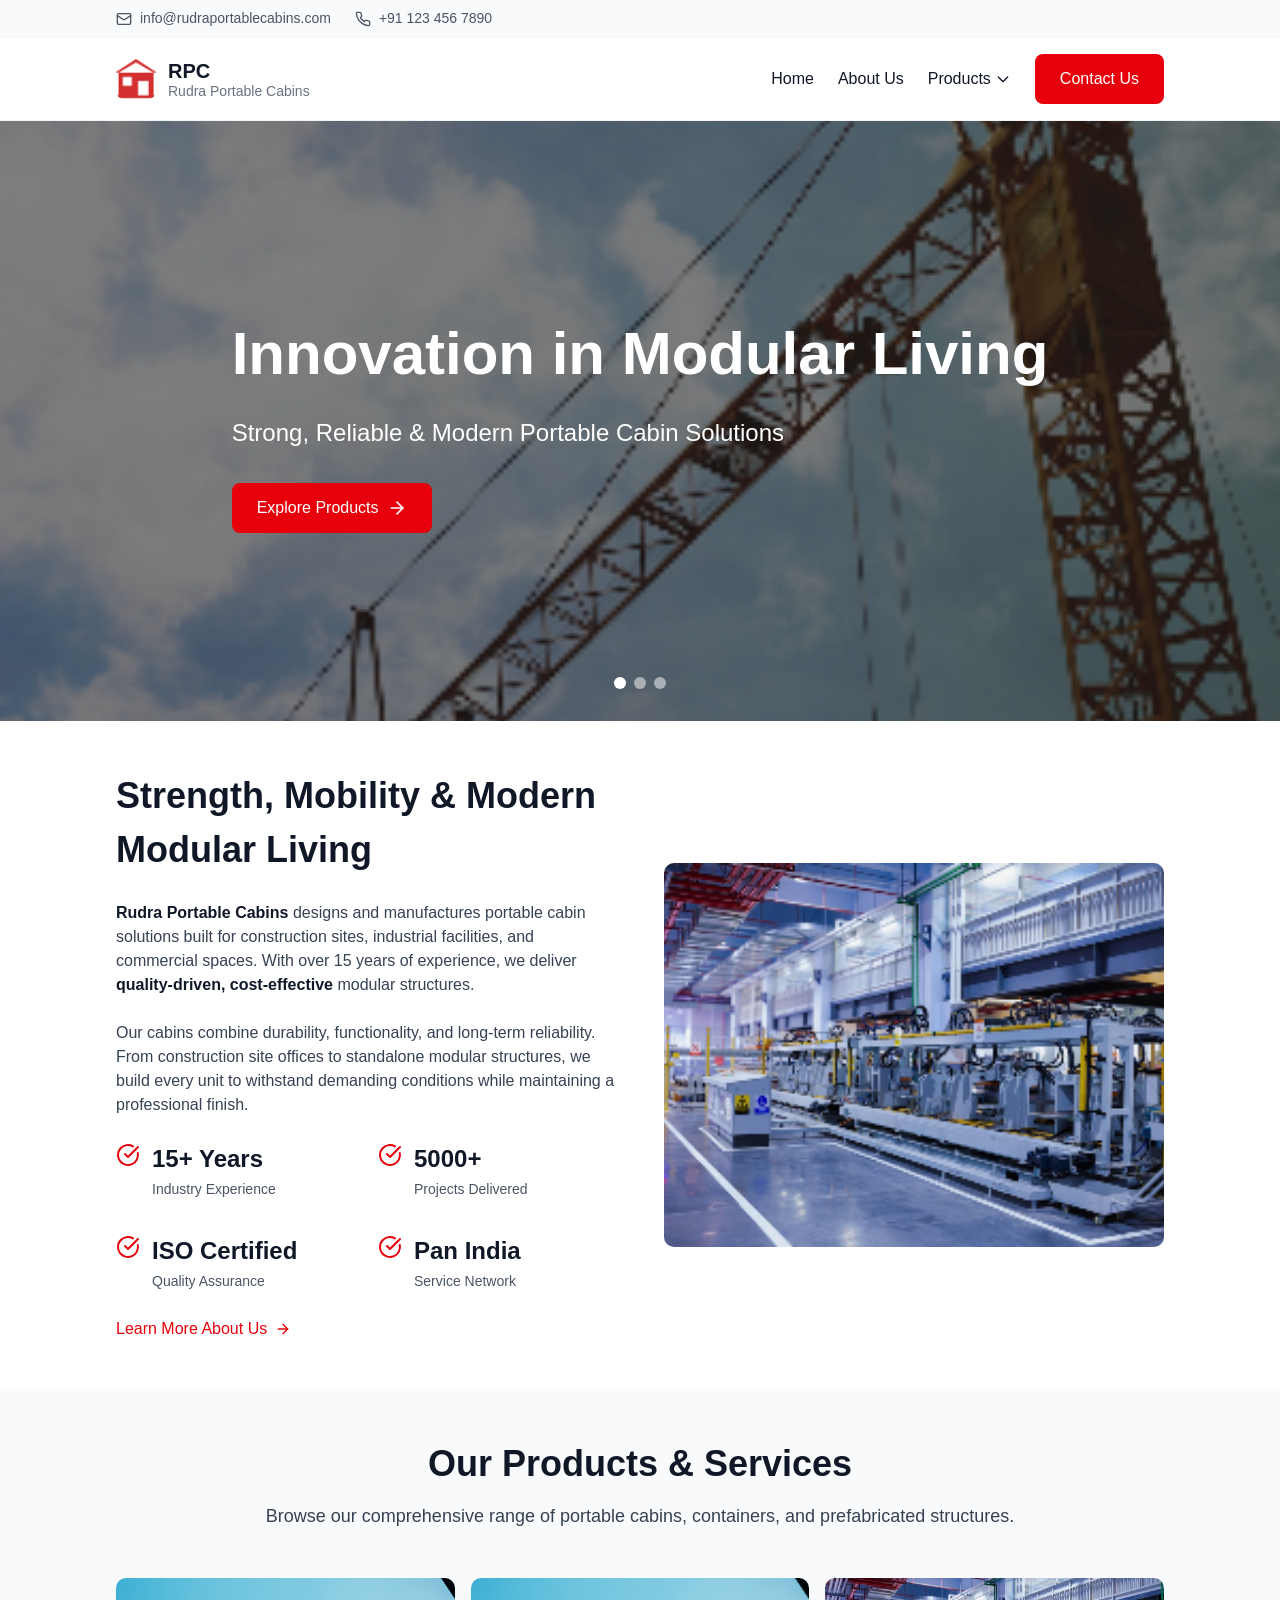
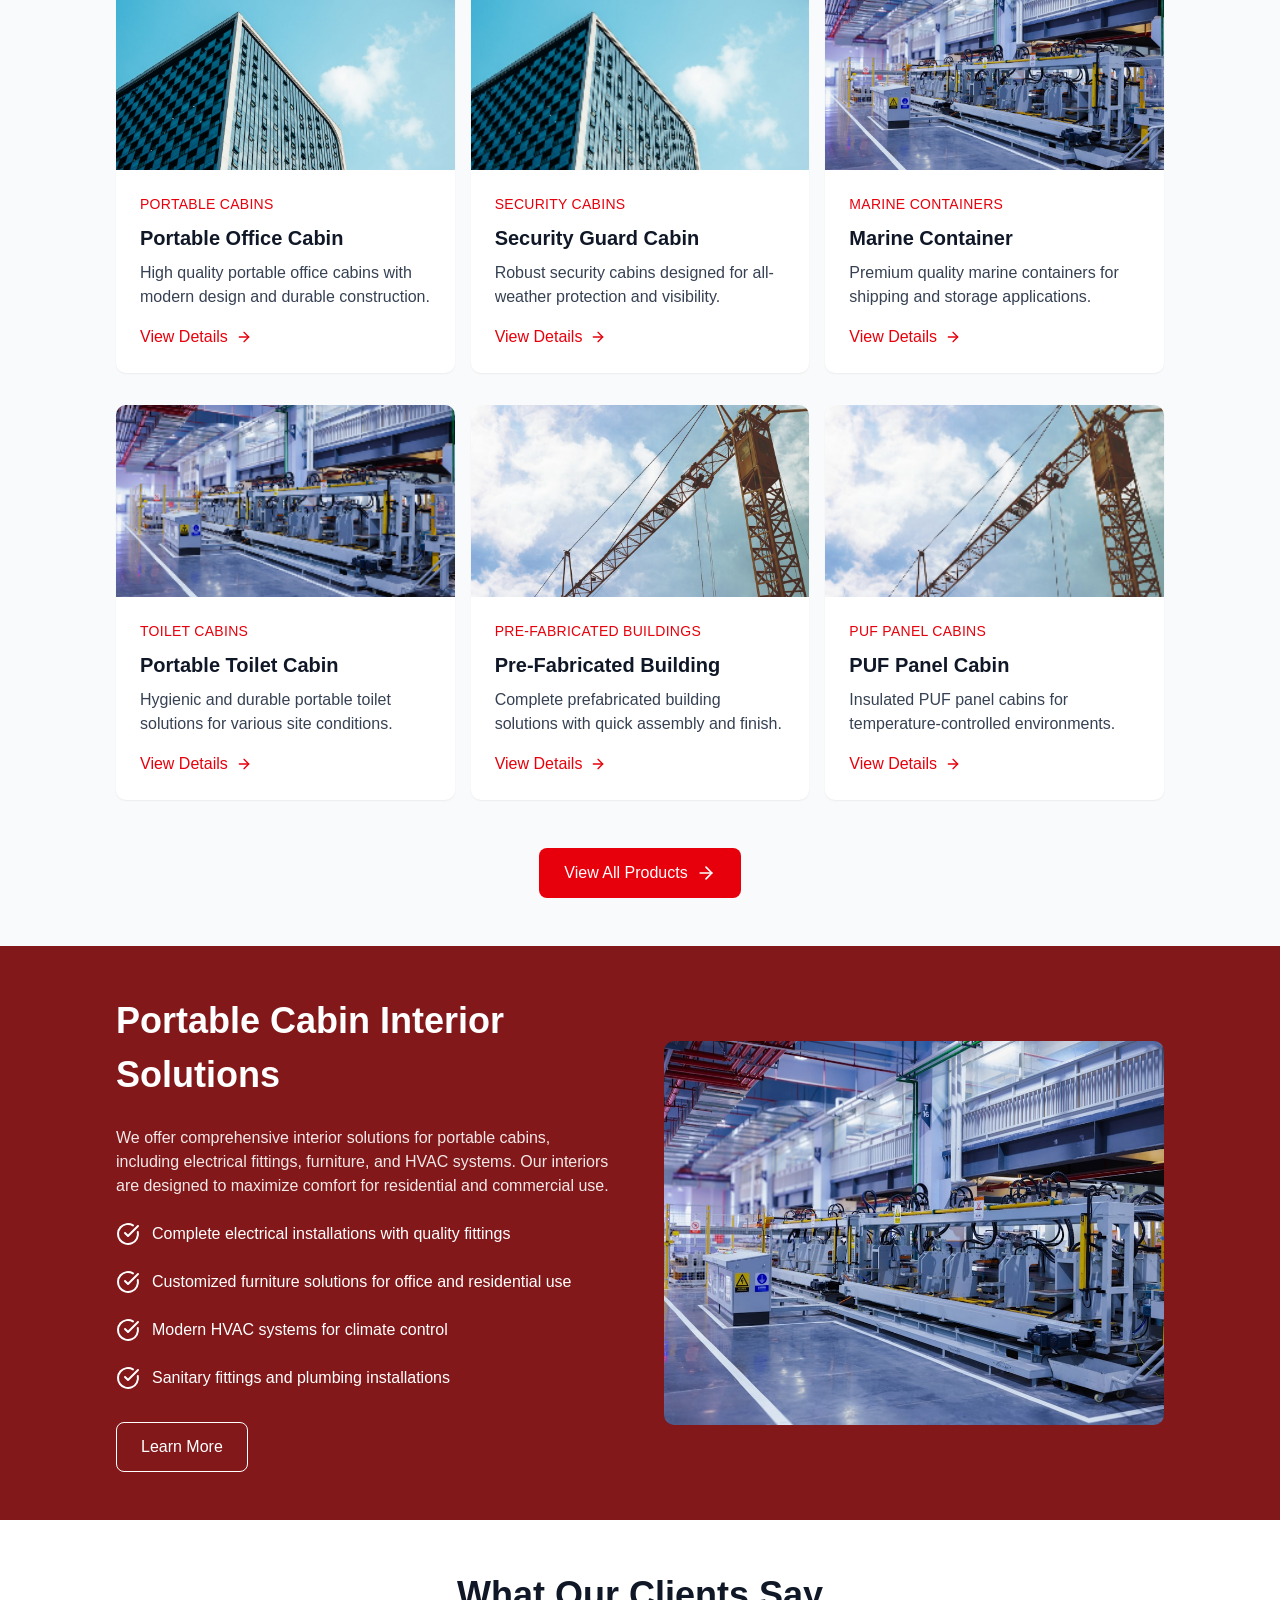
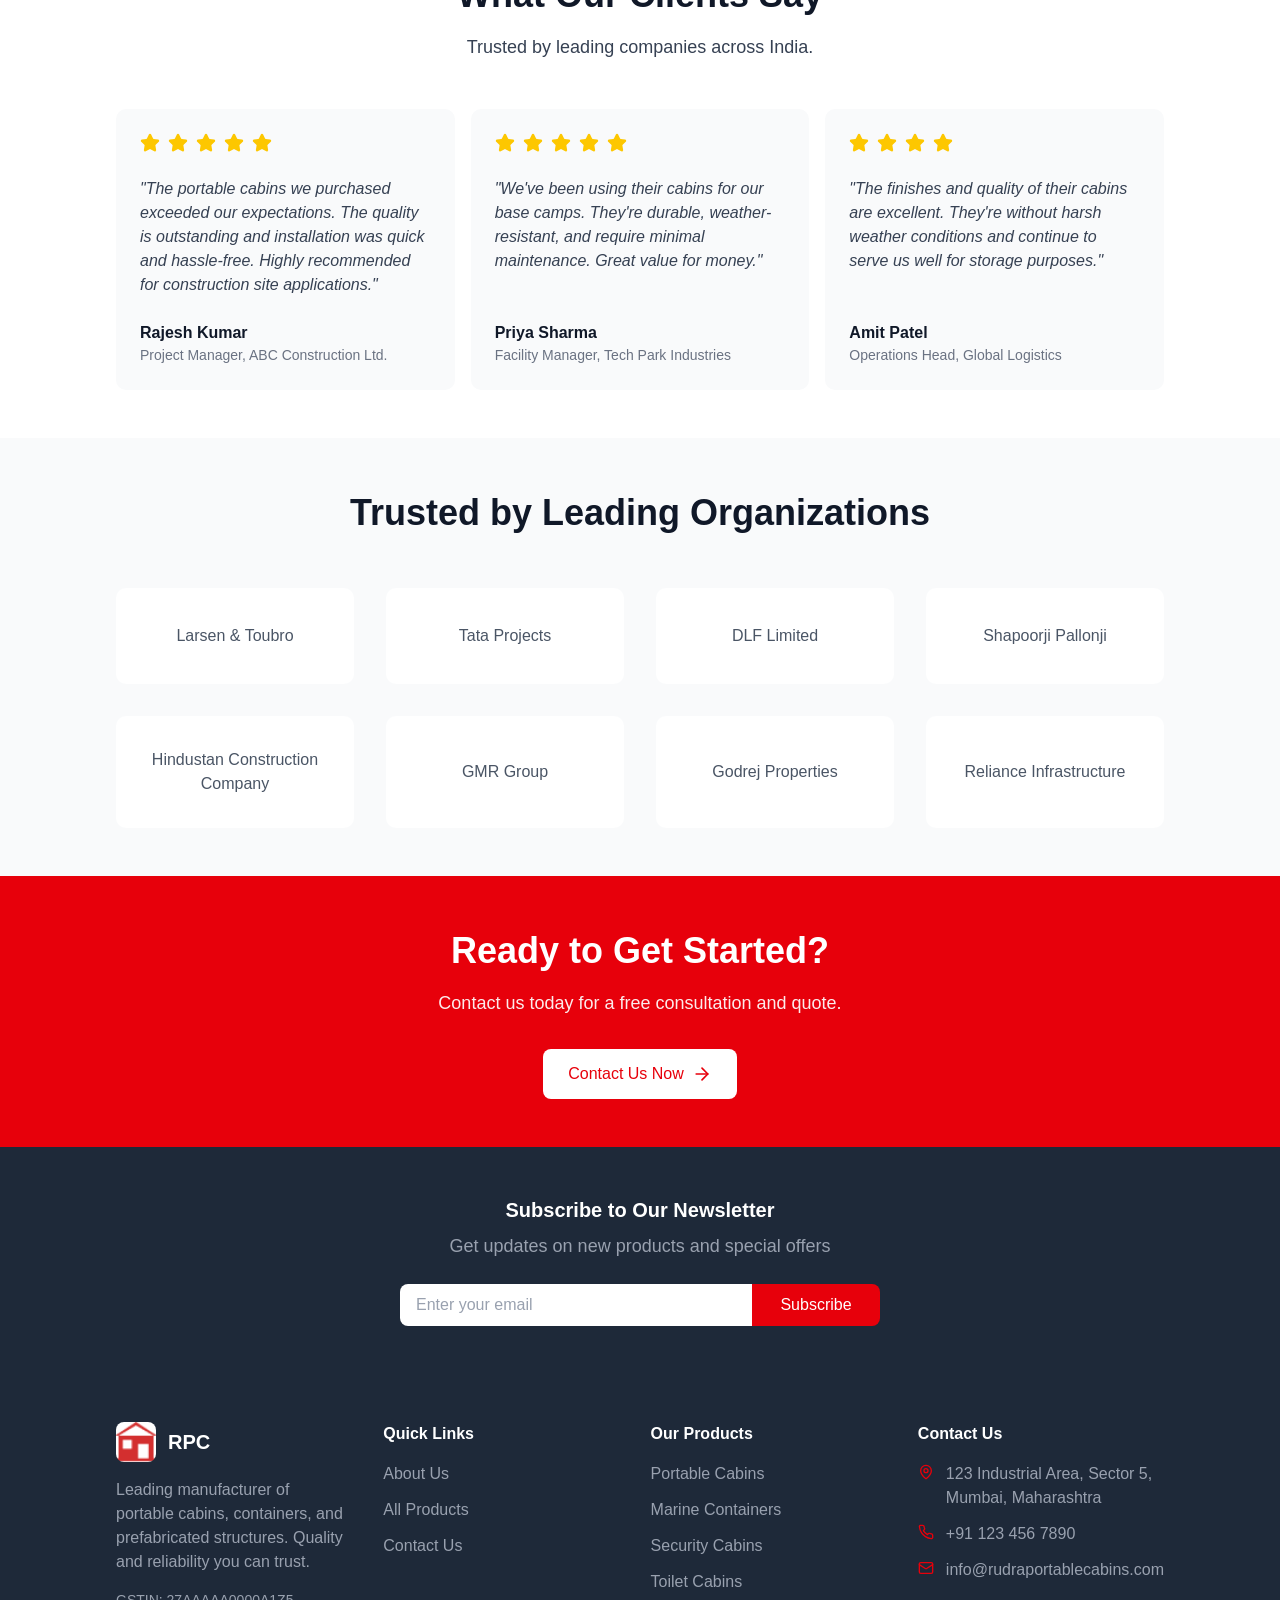
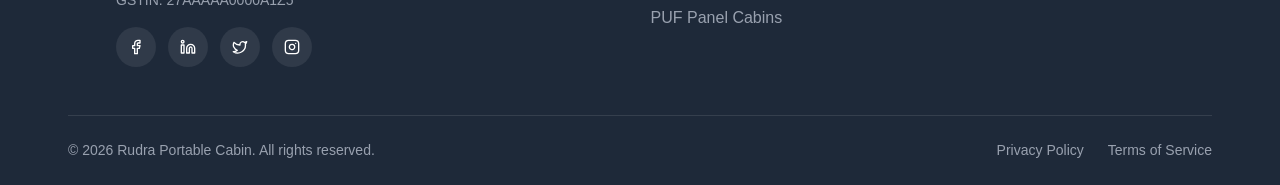
==== src/index.html @ fd95ebee "Add hero carousel and newsletter functionality with styles - Implemented an accessible hero carousel" ====
<!DOCTYPE html>
<html lang="en">
<head>
<meta charset="UTF-8" />
<meta name="viewport" content="width=device-width, initial-scale=1.0" />
<title>Rudra Portable Cabins | Strong, Reliable &amp; Modern Portable Cabin Solutions</title>
<link rel="stylesheet" href="style.css" />
</head>
<body>

<!-- Top utility bar -->
<div class="topbar">
  <div class="topbar__inner">
    <a class="topbar__item" href="mailto:info@rudraportablecabins.com">
      <svg class="icon" width="16" height="16" viewBox="0 0 20 20" fill="none" xmlns="http://www.w3.org/2000/svg" aria-hidden="true">
        <path d="M16.6667 3.33333H3.33333C2.41286 3.33333 1.66667 4.07953 1.66667 5V15C1.66667 15.9205 2.41286 16.6667 3.33333 16.6667H16.6667C17.5871 16.6667 18.3333 15.9205 18.3333 15V5C18.3333 4.07953 17.5871 3.33333 16.6667 3.33333Z" stroke="currentColor" stroke-width="1.66667" stroke-linecap="round" stroke-linejoin="round"/>
        <path d="M18.3333 5.83333L10.8583 10.5833C10.6011 10.7445 10.3036 10.83 10 10.83C9.6964 10.83 9.39894 10.7445 9.14167 10.5833L1.66667 5.83333" stroke="currentColor" stroke-width="1.66667" stroke-linecap="round" stroke-linejoin="round"/>
      </svg>
      info@rudraportablecabins.com
    </a>
    <a class="topbar__item" href="tel:+911234567890">
      <svg class="icon" width="16" height="16" viewBox="0 0 16 16" fill="none" xmlns="http://www.w3.org/2000/svg" aria-hidden="true">
        <path d="M14.6667 11.28V13.28C14.6674 13.4657 14.6294 13.6494 14.555 13.8196C14.4806 13.9897 14.3715 14.1424 14.2347 14.2679C14.0979 14.3934 13.9364 14.489 13.7605 14.5485C13.5846 14.608 13.3982 14.63 13.2133 14.6133C11.1619 14.3904 9.19133 13.6894 7.46 12.5667C5.84921 11.5431 4.48355 10.1774 3.46 8.56667C2.33331 6.82747 1.63216 4.84733 1.41333 2.78667C1.39667 2.60231 1.41858 2.41651 1.47766 2.24108C1.53675 2.06566 1.63171 1.90446 1.75651 1.76775C1.8813 1.63104 2.0332 1.52181 2.20252 1.44701C2.37185 1.37222 2.55489 1.33351 2.74 1.33333H4.74C5.06353 1.33015 5.37719 1.44472 5.6225 1.65569C5.86782 1.86666 6.02805 2.15963 6.07333 2.48C6.15774 3.12004 6.3143 3.74848 6.54 4.35333C6.62969 4.59195 6.6491 4.85128 6.59593 5.10059C6.54276 5.3499 6.41924 5.57874 6.24 5.76L5.39333 6.60667C6.34237 8.2757 7.7243 9.65763 9.39333 10.6067L10.24 9.76C10.4213 9.58076 10.6501 9.45723 10.8994 9.40406C11.1487 9.35089 11.408 9.3703 11.6467 9.46C12.2515 9.6857 12.88 9.84225 13.52 9.92667C13.8438 9.97235 14.1396 10.1355 14.351 10.385C14.5624 10.6345 14.6748 10.9531 14.6667 11.28Z" stroke="currentColor" stroke-width="1.33333" stroke-linecap="round" stroke-linejoin="round"/>
      </svg>
      +91 123 456 7890
    </a>
  </div>
</div>

<!-- Main header / navigation -->
<header class="site-header">
  <div class="site-header__inner">
    <a class="logo" href="index.html">
      <img class="logo__mark" src="assets/logo.png" alt="Rudra Portable Cabins logo" />
      <span class="logo__text">
        <span class="logo__name">RPC</span>
        <span class="logo__tagline">Rudra Portable Cabins</span>
      </span>
    </a>
    <nav class="main-nav" aria-label="Primary">
      <a class="main-nav__link" href="index.html">Home</a>
      <a class="main-nav__link" href="#about">About Us</a>
      <a class="main-nav__link main-nav__link--dropdown" href="#products">
        Products
        <svg class="icon" width="16" height="16" viewBox="0 0 16 16" fill="none" xmlns="http://www.w3.org/2000/svg" aria-hidden="true">
          <path d="M12.6667 6L8 10.6667L3.33333 6" stroke="currentColor" stroke-width="1.33333" stroke-linecap="round" stroke-linejoin="round"/>
        </svg>
      </a>
      <a class="btn btn--primary" href="#contact">Contact Us</a>
    </nav>
  </div>
</header>

<main>

  <!-- Hero carousel -->
  <section class="hero" aria-roledescription="carousel" aria-label="Featured highlights">
    <div class="hero__slide is-active" style="background-image: url('assets/photo-1.jpeg');">
      <div class="container hero__content">
        <h1 class="hero__title">Innovation in Modular Living</h1>
        <p class="hero__subtitle">Strong, Reliable &amp; Modern Portable Cabin Solutions</p>
        <a class="btn btn--primary" href="#products">
          Explore Products
          <svg class="icon" width="20" height="20" viewBox="0 0 20 20" fill="none" xmlns="http://www.w3.org/2000/svg" aria-hidden="true">
            <path d="M4.16667 10H15.8333" stroke="currentColor" stroke-width="1.66667" stroke-linecap="round" stroke-linejoin="round"/>
            <path d="M10 4.16667L15.8333 10L10 15.8333" stroke="currentColor" stroke-width="1.66667" stroke-linecap="round" stroke-linejoin="round"/>
          </svg>
        </a>
      </div>
    </div>
    <div class="hero__slide" style="background-image: url('assets/photo-3.jpeg');">
      <div class="container hero__content">
        <h1 class="hero__title">Engineering Precision</h1>
        <p class="hero__subtitle">Built for Efficiency, Comfort &amp; Scalability</p>
        <a class="btn btn--primary" href="#about">
          Learn More
          <svg class="icon" width="20" height="20" viewBox="0 0 20 20" fill="none" xmlns="http://www.w3.org/2000/svg" aria-hidden="true">
            <path d="M4.16667 10H15.8333" stroke="currentColor" stroke-width="1.66667" stroke-linecap="round" stroke-linejoin="round"/>
            <path d="M10 4.16667L15.8333 10L10 15.8333" stroke="currentColor" stroke-width="1.66667" stroke-linecap="round" stroke-linejoin="round"/>
          </svg>
        </a>
      </div>
    </div>
    <div class="hero__slide" style="background-image: url('assets/photo-4.jpeg');">
      <div class="container hero__content">
        <h1 class="hero__title">Trusted Manufacturing Excellence</h1>
        <p class="hero__subtitle">15+ Years Delivering Modular Construction Solutions</p>
        <a class="btn btn--primary" href="#">
          View Our Work
          <svg class="icon" width="20" height="20" viewBox="0 0 20 20" fill="none" xmlns="http://www.w3.org/2000/svg" aria-hidden="true">
            <path d="M4.16667 10H15.8333" stroke="currentColor" stroke-width="1.66667" stroke-linecap="round" stroke-linejoin="round"/>
            <path d="M10 4.16667L15.8333 10L10 15.8333" stroke="currentColor" stroke-width="1.66667" stroke-linecap="round" stroke-linejoin="round"/>
          </svg>
        </a>
      </div>
    </div>
    <div class="hero__dots">
      <button class="hero__dot is-active" type="button" aria-label="Go to slide 1" data-slide-index="0"></button>
      <button class="hero__dot" type="button" aria-label="Go to slide 2" data-slide-index="1"></button>
      <button class="hero__dot" type="button" aria-label="Go to slide 3" data-slide-index="2"></button>
    </div>
  </section>

  <!-- Intro section -->
  <section class="intro" id="about">
    <div class="container intro__grid">
      <div class="intro__copy">
        <h2 class="intro__heading">Strength, Mobility &amp; Modern Modular Living</h2>
        <p class="intro__paragraph"><strong>Rudra Portable Cabins</strong> designs and manufactures portable cabin solutions built for construction sites, industrial facilities, and commercial spaces. With over 15 years of experience, we deliver <strong>quality-driven, cost-effective</strong> modular structures.</p>
        <p class="intro__paragraph">Our cabins combine durability, functionality, and long-term reliability. From construction site offices to standalone modular structures, we build every unit to withstand demanding conditions while maintaining a professional finish.</p>
        <div class="stat-grid">
          <div class="stat">
            <svg class="icon" width="24" height="24" viewBox="0 0 24 24" fill="none" xmlns="http://www.w3.org/2000/svg" aria-hidden="true">
              <path d="M21.801 10C22.2577 12.2413 21.9322 14.5714 20.8789 16.6018C19.8255 18.6322 18.1079 20.2401 16.0125 21.1573C13.9171 22.0746 11.5706 22.2458 9.3643 21.6424C7.15797 21.039 5.22519 19.6974 3.88828 17.8414C2.55136 15.9854 1.89112 13.7272 2.01766 11.4434C2.14421 9.15953 3.04988 6.98809 4.58365 5.29117C6.11742 3.59425 8.18658 2.47443 10.4461 2.11845C12.7056 1.76248 15.0188 2.19186 17 3.335" stroke="currentColor" stroke-width="2" stroke-linecap="round" stroke-linejoin="round"/>
              <path d="M9 11L12 14L22 4" stroke="currentColor" stroke-width="2" stroke-linecap="round" stroke-linejoin="round"/>
            </svg>
            <span>
              <span class="stat__number">15+ Years</span>
              <span class="stat__label">Industry Experience</span>
            </span>
          </div>
          <div class="stat">
            <svg class="icon" width="24" height="24" viewBox="0 0 24 24" fill="none" xmlns="http://www.w3.org/2000/svg" aria-hidden="true">
              <path d="M21.801 10C22.2577 12.2413 21.9322 14.5714 20.8789 16.6018C19.8255 18.6322 18.1079 20.2401 16.0125 21.1573C13.9171 22.0746 11.5706 22.2458 9.3643 21.6424C7.15797 21.039 5.22519 19.6974 3.88828 17.8414C2.55136 15.9854 1.89112 13.7272 2.01766 11.4434C2.14421 9.15953 3.04988 6.98809 4.58365 5.29117C6.11742 3.59425 8.18658 2.47443 10.4461 2.11845C12.7056 1.76248 15.0188 2.19186 17 3.335" stroke="currentColor" stroke-width="2" stroke-linecap="round" stroke-linejoin="round"/>
              <path d="M9 11L12 14L22 4" stroke="currentColor" stroke-width="2" stroke-linecap="round" stroke-linejoin="round"/>
            </svg>
            <span>
              <span class="stat__number">5000+</span>
              <span class="stat__label">Projects Delivered</span>
            </span>
          </div>
          <div class="stat">
            <svg class="icon" width="24" height="24" viewBox="0 0 24 24" fill="none" xmlns="http://www.w3.org/2000/svg" aria-hidden="true">
              <path d="M21.801 10C22.2577 12.2413 21.9322 14.5714 20.8789 16.6018C19.8255 18.6322 18.1079 20.2401 16.0125 21.1573C13.9171 22.0746 11.5706 22.2458 9.3643 21.6424C7.15797 21.039 5.22519 19.6974 3.88828 17.8414C2.55136 15.9854 1.89112 13.7272 2.01766 11.4434C2.14421 9.15953 3.04988 6.98809 4.58365 5.29117C6.11742 3.59425 8.18658 2.47443 10.4461 2.11845C12.7056 1.76248 15.0188 2.19186 17 3.335" stroke="currentColor" stroke-width="2" stroke-linecap="round" stroke-linejoin="round"/>
              <path d="M9 11L12 14L22 4" stroke="currentColor" stroke-width="2" stroke-linecap="round" stroke-linejoin="round"/>
            </svg>
            <span>
              <span class="stat__number">ISO Certified</span>
              <span class="stat__label">Quality Assurance</span>
            </span>
          </div>
          <div class="stat">
            <svg class="icon" width="24" height="24" viewBox="0 0 24 24" fill="none" xmlns="http://www.w3.org/2000/svg" aria-hidden="true">
              <path d="M21.801 10C22.2577 12.2413 21.9322 14.5714 20.8789 16.6018C19.8255 18.6322 18.1079 20.2401 16.0125 21.1573C13.9171 22.0746 11.5706 22.2458 9.3643 21.6424C7.15797 21.039 5.22519 19.6974 3.88828 17.8414C2.55136 15.9854 1.89112 13.7272 2.01766 11.4434C2.14421 9.15953 3.04988 6.98809 4.58365 5.29117C6.11742 3.59425 8.18658 2.47443 10.4461 2.11845C12.7056 1.76248 15.0188 2.19186 17 3.335" stroke="currentColor" stroke-width="2" stroke-linecap="round" stroke-linejoin="round"/>
              <path d="M9 11L12 14L22 4" stroke="currentColor" stroke-width="2" stroke-linecap="round" stroke-linejoin="round"/>
            </svg>
            <span>
              <span class="stat__number">Pan India</span>
              <span class="stat__label">Service Network</span>
            </span>
          </div>
        </div>
        <a class="link-arrow" href="#about">
          Learn More About Us
          <svg class="icon" width="16" height="16" viewBox="0 0 20 20" fill="none" xmlns="http://www.w3.org/2000/svg" aria-hidden="true">
            <path d="M4.16667 10H15.8333" stroke="currentColor" stroke-width="1.66667" stroke-linecap="round" stroke-linejoin="round"/>
            <path d="M10 4.16667L15.8333 10L10 15.8333" stroke="currentColor" stroke-width="1.66667" stroke-linecap="round" stroke-linejoin="round"/>
          </svg>
        </a>
      </div>
      <div class="intro__media">
        <img class="intro__image" src="assets/photo-2.jpeg" alt="Modular cabin production line inside our manufacturing facility" />
      </div>
    </div>
  </section>

  <!-- Products & Services grid -->
  <section class="products" id="products">
    <div class="container">
      <div class="section-heading">
        <h2 class="section-heading__title">Our Products &amp; Services</h2>
        <p class="section-heading__subtitle">Browse our comprehensive range of portable cabins, containers, and prefabricated structures.</p>
      </div>
      <div class="product-grid">

        <article class="product-card">
          <img class="product-card__image" src="assets/photo-4.jpeg" alt="Portable office cabin exterior" />
          <div class="product-card__body">
            <span class="product-card__eyebrow">Portable Cabins</span>
            <h3 class="product-card__title">Portable Office Cabin</h3>
            <p class="product-card__description">High quality portable office cabins with modern design and durable construction.</p>
            <a class="link-arrow product-card__link" href="#">
              View Details
              <svg class="icon" width="16" height="16" viewBox="0 0 20 20" fill="none" xmlns="http://www.w3.org/2000/svg" aria-hidden="true">
                <path d="M4.16667 10H15.8333" stroke="currentColor" stroke-width="1.66667" stroke-linecap="round" stroke-linejoin="round"/>
                <path d="M10 4.16667L15.8333 10L10 15.8333" stroke="currentColor" stroke-width="1.66667" stroke-linecap="round" stroke-linejoin="round"/>
              </svg>
            </a>
          </div>
        </article>

        <article class="product-card">
          <img class="product-card__image" src="assets/photo-6.jpeg" alt="Security guard cabin unit" />
          <div class="product-card__body">
            <span class="product-card__eyebrow">Security Cabins</span>
            <h3 class="product-card__title">Security Guard Cabin</h3>
            <p class="product-card__description">Robust security cabins designed for all-weather protection and visibility.</p>
            <a class="link-arrow product-card__link" href="#">
              View Details
              <svg class="icon" width="16" height="16" viewBox="0 0 20 20" fill="none" xmlns="http://www.w3.org/2000/svg" aria-hidden="true">
                <path d="M4.16667 10H15.8333" stroke="currentColor" stroke-width="1.66667" stroke-linecap="round" stroke-linejoin="round"/>
                <path d="M10 4.16667L15.8333 10L10 15.8333" stroke="currentColor" stroke-width="1.66667" stroke-linecap="round" stroke-linejoin="round"/>
              </svg>
            </a>
          </div>
        </article>

        <article class="product-card">
          <img class="product-card__image" src="assets/photo-3.jpeg" alt="Marine shipping container unit" />
          <div class="product-card__body">
            <span class="product-card__eyebrow">Marine Containers</span>
            <h3 class="product-card__title">Marine Container</h3>
            <p class="product-card__description">Premium quality marine containers for shipping and storage applications.</p>
            <a class="link-arrow product-card__link" href="#">
              View Details
              <svg class="icon" width="16" height="16" viewBox="0 0 20 20" fill="none" xmlns="http://www.w3.org/2000/svg" aria-hidden="true">
                <path d="M4.16667 10H15.8333" stroke="currentColor" stroke-width="1.66667" stroke-linecap="round" stroke-linejoin="round"/>
                <path d="M10 4.16667L15.8333 10L10 15.8333" stroke="currentColor" stroke-width="1.66667" stroke-linecap="round" stroke-linejoin="round"/>
              </svg>
            </a>
          </div>
        </article>

        <article class="product-card">
          <img class="product-card__image" src="assets/photo-2.jpeg" alt="Portable toilet cabin unit" />
          <div class="product-card__body">
            <span class="product-card__eyebrow">Toilet Cabins</span>
            <h3 class="product-card__title">Portable Toilet Cabin</h3>
            <p class="product-card__description">Hygienic and durable portable toilet solutions for various site conditions.</p>
            <a class="link-arrow product-card__link" href="#">
              View Details
              <svg class="icon" width="16" height="16" viewBox="0 0 20 20" fill="none" xmlns="http://www.w3.org/2000/svg" aria-hidden="true">
                <path d="M4.16667 10H15.8333" stroke="currentColor" stroke-width="1.66667" stroke-linecap="round" stroke-linejoin="round"/>
                <path d="M10 4.16667L15.8333 10L10 15.8333" stroke="currentColor" stroke-width="1.66667" stroke-linecap="round" stroke-linejoin="round"/>
              </svg>
            </a>
          </div>
        </article>

        <article class="product-card">
          <img class="product-card__image" src="assets/photo-5.jpeg" alt="Pre-fabricated building structure" />
          <div class="product-card__body">
            <span class="product-card__eyebrow">Pre-Fabricated Buildings</span>
            <h3 class="product-card__title">Pre-Fabricated Building</h3>
            <p class="product-card__description">Complete prefabricated building solutions with quick assembly and finish.</p>
            <a class="link-arrow product-card__link" href="#">
              View Details
              <svg class="icon" width="16" height="16" viewBox="0 0 20 20" fill="none" xmlns="http://www.w3.org/2000/svg" aria-hidden="true">
                <path d="M4.16667 10H15.8333" stroke="currentColor" stroke-width="1.66667" stroke-linecap="round" stroke-linejoin="round"/>
                <path d="M10 4.16667L15.8333 10L10 15.8333" stroke="currentColor" stroke-width="1.66667" stroke-linecap="round" stroke-linejoin="round"/>
              </svg>
            </a>
          </div>
        </article>

        <article class="product-card">
          <img class="product-card__image" src="assets/photo-1.jpeg" alt="PUF panel cabin unit" />
          <div class="product-card__body">
            <span class="product-card__eyebrow">PUF Panel Cabins</span>
            <h3 class="product-card__title">PUF Panel Cabin</h3>
            <p class="product-card__description">Insulated PUF panel cabins for temperature-controlled environments.</p>
            <a class="link-arrow product-card__link" href="#">
              View Details
              <svg class="icon" width="16" height="16" viewBox="0 0 20 20" fill="none" xmlns="http://www.w3.org/2000/svg" aria-hidden="true">
                <path d="M4.16667 10H15.8333" stroke="currentColor" stroke-width="1.66667" stroke-linecap="round" stroke-linejoin="round"/>
                <path d="M10 4.16667L15.8333 10L10 15.8333" stroke="currentColor" stroke-width="1.66667" stroke-linecap="round" stroke-linejoin="round"/>
              </svg>
            </a>
          </div>
        </article>

      </div>
      <div class="products__cta">
        <a class="btn btn--primary" href="#">
          View All Products
          <svg class="icon" width="20" height="20" viewBox="0 0 20 20" fill="none" xmlns="http://www.w3.org/2000/svg" aria-hidden="true">
            <path d="M4.16667 10H15.8333" stroke="currentColor" stroke-width="1.66667" stroke-linecap="round" stroke-linejoin="round"/>
            <path d="M10 4.16667L15.8333 10L10 15.8333" stroke="currentColor" stroke-width="1.66667" stroke-linecap="round" stroke-linejoin="round"/>
          </svg>
        </a>
      </div>
    </div>
  </section>

  <!-- Interior Solutions -->
  <section class="interior">
    <div class="container interior__grid">
      <div class="interior__copy">
        <h2 class="interior__heading">Portable Cabin Interior Solutions</h2>
        <p class="interior__paragraph">We offer comprehensive interior solutions for portable cabins, including electrical fittings, furniture, and HVAC systems. Our interiors are designed to maximize comfort for residential and commercial use.</p>
        <ul class="checklist">
          <li class="checklist__item">
            <svg class="icon" width="24" height="24" viewBox="0 0 24 24" fill="none" xmlns="http://www.w3.org/2000/svg" aria-hidden="true">
              <path d="M21.801 10C22.2577 12.2413 21.9322 14.5714 20.8789 16.6018C19.8255 18.6322 18.1079 20.2401 16.0125 21.1573C13.9171 22.0746 11.5706 22.2458 9.3643 21.6424C7.15797 21.039 5.22519 19.6974 3.88828 17.8414C2.55136 15.9854 1.89112 13.7272 2.01766 11.4434C2.14421 9.15953 3.04988 6.98809 4.58365 5.29117C6.11742 3.59425 8.18658 2.47443 10.4461 2.11845C12.7056 1.76248 15.0188 2.19186 17 3.335" stroke="currentColor" stroke-width="2" stroke-linecap="round" stroke-linejoin="round"/>
              <path d="M9 11L12 14L22 4" stroke="currentColor" stroke-width="2" stroke-linecap="round" stroke-linejoin="round"/>
            </svg>
            Complete electrical installations with quality fittings
          </li>
          <li class="checklist__item">
            <svg class="icon" width="24" height="24" viewBox="0 0 24 24" fill="none" xmlns="http://www.w3.org/2000/svg" aria-hidden="true">
              <path d="M21.801 10C22.2577 12.2413 21.9322 14.5714 20.8789 16.6018C19.8255 18.6322 18.1079 20.2401 16.0125 21.1573C13.9171 22.0746 11.5706 22.2458 9.3643 21.6424C7.15797 21.039 5.22519 19.6974 3.88828 17.8414C2.55136 15.9854 1.89112 13.7272 2.01766 11.4434C2.14421 9.15953 3.04988 6.98809 4.58365 5.29117C6.11742 3.59425 8.18658 2.47443 10.4461 2.11845C12.7056 1.76248 15.0188 2.19186 17 3.335" stroke="currentColor" stroke-width="2" stroke-linecap="round" stroke-linejoin="round"/>
              <path d="M9 11L12 14L22 4" stroke="currentColor" stroke-width="2" stroke-linecap="round" stroke-linejoin="round"/>
            </svg>
            Customized furniture solutions for office and residential use
          </li>
          <li class="checklist__item">
            <svg class="icon" width="24" height="24" viewBox="0 0 24 24" fill="none" xmlns="http://www.w3.org/2000/svg" aria-hidden="true">
              <path d="M21.801 10C22.2577 12.2413 21.9322 14.5714 20.8789 16.6018C19.8255 18.6322 18.1079 20.2401 16.0125 21.1573C13.9171 22.0746 11.5706 22.2458 9.3643 21.6424C7.15797 21.039 5.22519 19.6974 3.88828 17.8414C2.55136 15.9854 1.89112 13.7272 2.01766 11.4434C2.14421 9.15953 3.04988 6.98809 4.58365 5.29117C6.11742 3.59425 8.18658 2.47443 10.4461 2.11845C12.7056 1.76248 15.0188 2.19186 17 3.335" stroke="currentColor" stroke-width="2" stroke-linecap="round" stroke-linejoin="round"/>
              <path d="M9 11L12 14L22 4" stroke="currentColor" stroke-width="2" stroke-linecap="round" stroke-linejoin="round"/>
            </svg>
            Modern HVAC systems for climate control
          </li>
          <li class="checklist__item">
            <svg class="icon" width="24" height="24" viewBox="0 0 24 24" fill="none" xmlns="http://www.w3.org/2000/svg" aria-hidden="true">
              <path d="M21.801 10C22.2577 12.2413 21.9322 14.5714 20.8789 16.6018C19.8255 18.6322 18.1079 20.2401 16.0125 21.1573C13.9171 22.0746 11.5706 22.2458 9.3643 21.6424C7.15797 21.039 5.22519 19.6974 3.88828 17.8414C2.55136 15.9854 1.89112 13.7272 2.01766 11.4434C2.14421 9.15953 3.04988 6.98809 4.58365 5.29117C6.11742 3.59425 8.18658 2.47443 10.4461 2.11845C12.7056 1.76248 15.0188 2.19186 17 3.335" stroke="currentColor" stroke-width="2" stroke-linecap="round" stroke-linejoin="round"/>
              <path d="M9 11L12 14L22 4" stroke="currentColor" stroke-width="2" stroke-linecap="round" stroke-linejoin="round"/>
            </svg>
            Sanitary fittings and plumbing installations
          </li>
        </ul>
        <a class="btn btn--outline" href="#">Learn More</a>
      </div>
      <div class="interior__media">
        <img class="interior__image" src="assets/photo-3.jpeg" alt="Interior fit-out of a portable cabin facility" />
      </div>
    </div>
  </section>

  <!-- Testimonials -->
  <section class="testimonials">
    <div class="container">
      <div class="section-heading">
        <h2 class="section-heading__title">What Our Clients Say</h2>
        <p class="section-heading__subtitle">Trusted by leading companies across India.</p>
      </div>
      <div class="testimonial-grid">

        <article class="testimonial-card">
          <div class="testimonial-card__stars">
            <svg class="icon" width="20" height="20" viewBox="0 0 20 20" xmlns="http://www.w3.org/2000/svg" aria-hidden="true"><path d="M9.60419 1.91241C9.64071 1.83863 9.69713 1.77652 9.76707 1.7331C9.83701 1.68968 9.9177 1.66667 10 1.66667C10.0824 1.66667 10.163 1.68968 10.233 1.7331C10.3029 1.77652 10.3593 1.83863 10.3959 1.91241L12.3209 5.81158C12.4477 6.06822 12.6349 6.29025 12.8664 6.45862C13.0979 6.62699 13.3668 6.73667 13.65 6.77824L17.955 7.40824C18.0366 7.42006 18.1132 7.45447 18.1763 7.50758C18.2393 7.56068 18.2862 7.63037 18.3117 7.70875C18.3372 7.78713 18.3403 7.87108 18.3205 7.95111C18.3008 8.03113 18.259 8.10404 18.2 8.16158L15.0867 11.1932C14.8814 11.3933 14.7278 11.6403 14.6391 11.9129C14.5504 12.1856 14.5292 12.4757 14.5775 12.7582L15.3125 17.0416C15.3269 17.1231 15.3181 17.207 15.2871 17.2838C15.2561 17.3606 15.2041 17.4271 15.1371 17.4757C15.0702 17.5244 14.9908 17.5532 14.9082 17.559C14.8257 17.5647 14.7431 17.5472 14.67 17.5082L10.8217 15.4849C10.5681 15.3518 10.286 15.2822 9.99961 15.2822C9.71321 15.2822 9.43109 15.3518 9.17752 15.4849L5.33002 17.5082C5.25697 17.5469 5.17452 17.5643 5.09207 17.5585C5.00961 17.5526 4.93046 17.5237 4.8636 17.4751C4.79675 17.4265 4.74489 17.3601 4.71391 17.2834C4.68292 17.2068 4.67407 17.123 4.68836 17.0416L5.42252 12.7591C5.47102 12.4764 5.45001 12.1861 5.36131 11.9133C5.2726 11.6405 5.11887 11.3934 4.91336 11.1932L1.80002 8.16241C1.74052 8.10494 1.69835 8.03191 1.67833 7.95164C1.6583 7.87137 1.66122 7.78709 1.68676 7.7084C1.71229 7.62971 1.75941 7.55978 1.82276 7.50656C1.8861 7.45335 1.96311 7.41899 2.04502 7.40741L6.34919 6.77824C6.63274 6.73699 6.90202 6.62746 7.13384 6.45907C7.36567 6.29068 7.55311 6.06847 7.68002 5.81158L9.60419 1.91241Z" fill="currentColor" stroke="currentColor" stroke-width="1.66667" stroke-linecap="round" stroke-linejoin="round"/></svg>
            <svg class="icon" width="20" height="20" viewBox="0 0 20 20" xmlns="http://www.w3.org/2000/svg" aria-hidden="true"><path d="M9.60419 1.91241C9.64071 1.83863 9.69713 1.77652 9.76707 1.7331C9.83701 1.68968 9.9177 1.66667 10 1.66667C10.0824 1.66667 10.163 1.68968 10.233 1.7331C10.3029 1.77652 10.3593 1.83863 10.3959 1.91241L12.3209 5.81158C12.4477 6.06822 12.6349 6.29025 12.8664 6.45862C13.0979 6.62699 13.3668 6.73667 13.65 6.77824L17.955 7.40824C18.0366 7.42006 18.1132 7.45447 18.1763 7.50758C18.2393 7.56068 18.2862 7.63037 18.3117 7.70875C18.3372 7.78713 18.3403 7.87108 18.3205 7.95111C18.3008 8.03113 18.259 8.10404 18.2 8.16158L15.0867 11.1932C14.8814 11.3933 14.7278 11.6403 14.6391 11.9129C14.5504 12.1856 14.5292 12.4757 14.5775 12.7582L15.3125 17.0416C15.3269 17.1231 15.3181 17.207 15.2871 17.2838C15.2561 17.3606 15.2041 17.4271 15.1371 17.4757C15.0702 17.5244 14.9908 17.5532 14.9082 17.559C14.8257 17.5647 14.7431 17.5472 14.67 17.5082L10.8217 15.4849C10.5681 15.3518 10.286 15.2822 9.99961 15.2822C9.71321 15.2822 9.43109 15.3518 9.17752 15.4849L5.33002 17.5082C5.25697 17.5469 5.17452 17.5643 5.09207 17.5585C5.00961 17.5526 4.93046 17.5237 4.8636 17.4751C4.79675 17.4265 4.74489 17.3601 4.71391 17.2834C4.68292 17.2068 4.67407 17.123 4.68836 17.0416L5.42252 12.7591C5.47102 12.4764 5.45001 12.1861 5.36131 11.9133C5.2726 11.6405 5.11887 11.3934 4.91336 11.1932L1.80002 8.16241C1.74052 8.10494 1.69835 8.03191 1.67833 7.95164C1.6583 7.87137 1.66122 7.78709 1.68676 7.7084C1.71229 7.62971 1.75941 7.55978 1.82276 7.50656C1.8861 7.45335 1.96311 7.41899 2.04502 7.40741L6.34919 6.77824C6.63274 6.73699 6.90202 6.62746 7.13384 6.45907C7.36567 6.29068 7.55311 6.06847 7.68002 5.81158L9.60419 1.91241Z" fill="currentColor" stroke="currentColor" stroke-width="1.66667" stroke-linecap="round" stroke-linejoin="round"/></svg>
            <svg class="icon" width="20" height="20" viewBox="0 0 20 20" xmlns="http://www.w3.org/2000/svg" aria-hidden="true"><path d="M9.60419 1.91241C9.64071 1.83863 9.69713 1.77652 9.76707 1.7331C9.83701 1.68968 9.9177 1.66667 10 1.66667C10.0824 1.66667 10.163 1.68968 10.233 1.7331C10.3029 1.77652 10.3593 1.83863 10.3959 1.91241L12.3209 5.81158C12.4477 6.06822 12.6349 6.29025 12.8664 6.45862C13.0979 6.62699 13.3668 6.73667 13.65 6.77824L17.955 7.40824C18.0366 7.42006 18.1132 7.45447 18.1763 7.50758C18.2393 7.56068 18.2862 7.63037 18.3117 7.70875C18.3372 7.78713 18.3403 7.87108 18.3205 7.95111C18.3008 8.03113 18.259 8.10404 18.2 8.16158L15.0867 11.1932C14.8814 11.3933 14.7278 11.6403 14.6391 11.9129C14.5504 12.1856 14.5292 12.4757 14.5775 12.7582L15.3125 17.0416C15.3269 17.1231 15.3181 17.207 15.2871 17.2838C15.2561 17.3606 15.2041 17.4271 15.1371 17.4757C15.0702 17.5244 14.9908 17.5532 14.9082 17.559C14.8257 17.5647 14.7431 17.5472 14.67 17.5082L10.8217 15.4849C10.5681 15.3518 10.286 15.2822 9.99961 15.2822C9.71321 15.2822 9.43109 15.3518 9.17752 15.4849L5.33002 17.5082C5.25697 17.5469 5.17452 17.5643 5.09207 17.5585C5.00961 17.5526 4.93046 17.5237 4.8636 17.4751C4.79675 17.4265 4.74489 17.3601 4.71391 17.2834C4.68292 17.2068 4.67407 17.123 4.68836 17.0416L5.42252 12.7591C5.47102 12.4764 5.45001 12.1861 5.36131 11.9133C5.2726 11.6405 5.11887 11.3934 4.91336 11.1932L1.80002 8.16241C1.74052 8.10494 1.69835 8.03191 1.67833 7.95164C1.6583 7.87137 1.66122 7.78709 1.68676 7.7084C1.71229 7.62971 1.75941 7.55978 1.82276 7.50656C1.8861 7.45335 1.96311 7.41899 2.04502 7.40741L6.34919 6.77824C6.63274 6.73699 6.90202 6.62746 7.13384 6.45907C7.36567 6.29068 7.55311 6.06847 7.68002 5.81158L9.60419 1.91241Z" fill="currentColor" stroke="currentColor" stroke-width="1.66667" stroke-linecap="round" stroke-linejoin="round"/></svg>
            <svg class="icon" width="20" height="20" viewBox="0 0 20 20" xmlns="http://www.w3.org/2000/svg" aria-hidden="true"><path d="M9.60419 1.91241C9.64071 1.83863 9.69713 1.77652 9.76707 1.7331C9.83701 1.68968 9.9177 1.66667 10 1.66667C10.0824 1.66667 10.163 1.68968 10.233 1.7331C10.3029 1.77652 10.3593 1.83863 10.3959 1.91241L12.3209 5.81158C12.4477 6.06822 12.6349 6.29025 12.8664 6.45862C13.0979 6.62699 13.3668 6.73667 13.65 6.77824L17.955 7.40824C18.0366 7.42006 18.1132 7.45447 18.1763 7.50758C18.2393 7.56068 18.2862 7.63037 18.3117 7.70875C18.3372 7.78713 18.3403 7.87108 18.3205 7.95111C18.3008 8.03113 18.259 8.10404 18.2 8.16158L15.0867 11.1932C14.8814 11.3933 14.7278 11.6403 14.6391 11.9129C14.5504 12.1856 14.5292 12.4757 14.5775 12.7582L15.3125 17.0416C15.3269 17.1231 15.3181 17.207 15.2871 17.2838C15.2561 17.3606 15.2041 17.4271 15.1371 17.4757C15.0702 17.5244 14.9908 17.5532 14.9082 17.559C14.8257 17.5647 14.7431 17.5472 14.67 17.5082L10.8217 15.4849C10.5681 15.3518 10.286 15.2822 9.99961 15.2822C9.71321 15.2822 9.43109 15.3518 9.17752 15.4849L5.33002 17.5082C5.25697 17.5469 5.17452 17.5643 5.09207 17.5585C5.00961 17.5526 4.93046 17.5237 4.8636 17.4751C4.79675 17.4265 4.74489 17.3601 4.71391 17.2834C4.68292 17.2068 4.67407 17.123 4.68836 17.0416L5.42252 12.7591C5.47102 12.4764 5.45001 12.1861 5.36131 11.9133C5.2726 11.6405 5.11887 11.3934 4.91336 11.1932L1.80002 8.16241C1.74052 8.10494 1.69835 8.03191 1.67833 7.95164C1.6583 7.87137 1.66122 7.78709 1.68676 7.7084C1.71229 7.62971 1.75941 7.55978 1.82276 7.50656C1.8861 7.45335 1.96311 7.41899 2.04502 7.40741L6.34919 6.77824C6.63274 6.73699 6.90202 6.62746 7.13384 6.45907C7.36567 6.29068 7.55311 6.06847 7.68002 5.81158L9.60419 1.91241Z" fill="currentColor" stroke="currentColor" stroke-width="1.66667" stroke-linecap="round" stroke-linejoin="round"/></svg>
            <svg class="icon" width="20" height="20" viewBox="0 0 20 20" xmlns="http://www.w3.org/2000/svg" aria-hidden="true"><path d="M9.60419 1.91241C9.64071 1.83863 9.69713 1.77652 9.76707 1.7331C9.83701 1.68968 9.9177 1.66667 10 1.66667C10.0824 1.66667 10.163 1.68968 10.233 1.7331C10.3029 1.77652 10.3593 1.83863 10.3959 1.91241L12.3209 5.81158C12.4477 6.06822 12.6349 6.29025 12.8664 6.45862C13.0979 6.62699 13.3668 6.73667 13.65 6.77824L17.955 7.40824C18.0366 7.42006 18.1132 7.45447 18.1763 7.50758C18.2393 7.56068 18.2862 7.63037 18.3117 7.70875C18.3372 7.78713 18.3403 7.87108 18.3205 7.95111C18.3008 8.03113 18.259 8.10404 18.2 8.16158L15.0867 11.1932C14.8814 11.3933 14.7278 11.6403 14.6391 11.9129C14.5504 12.1856 14.5292 12.4757 14.5775 12.7582L15.3125 17.0416C15.3269 17.1231 15.3181 17.207 15.2871 17.2838C15.2561 17.3606 15.2041 17.4271 15.1371 17.4757C15.0702 17.5244 14.9908 17.5532 14.9082 17.559C14.8257 17.5647 14.7431 17.5472 14.67 17.5082L10.8217 15.4849C10.5681 15.3518 10.286 15.2822 9.99961 15.2822C9.71321 15.2822 9.43109 15.3518 9.17752 15.4849L5.33002 17.5082C5.25697 17.5469 5.17452 17.5643 5.09207 17.5585C5.00961 17.5526 4.93046 17.5237 4.8636 17.4751C4.79675 17.4265 4.74489 17.3601 4.71391 17.2834C4.68292 17.2068 4.67407 17.123 4.68836 17.0416L5.42252 12.7591C5.47102 12.4764 5.45001 12.1861 5.36131 11.9133C5.2726 11.6405 5.11887 11.3934 4.91336 11.1932L1.80002 8.16241C1.74052 8.10494 1.69835 8.03191 1.67833 7.95164C1.6583 7.87137 1.66122 7.78709 1.68676 7.7084C1.71229 7.62971 1.75941 7.55978 1.82276 7.50656C1.8861 7.45335 1.96311 7.41899 2.04502 7.40741L6.34919 6.77824C6.63274 6.73699 6.90202 6.62746 7.13384 6.45907C7.36567 6.29068 7.55311 6.06847 7.68002 5.81158L9.60419 1.91241Z" fill="currentColor" stroke="currentColor" stroke-width="1.66667" stroke-linecap="round" stroke-linejoin="round"/></svg>
          </div>
          <p class="testimonial-card__quote">"The portable cabins we purchased exceeded our expectations. The quality is outstanding and installation was quick and hassle-free. Highly recommended for construction site applications."</p>
          <div>
            <div class="testimonial-card__name">Rajesh Kumar</div>
            <div class="testimonial-card__role">Project Manager, ABC Construction Ltd.</div>
          </div>
        </article>

        <article class="testimonial-card">
          <div class="testimonial-card__stars">
            <svg class="icon" width="20" height="20" viewBox="0 0 20 20" xmlns="http://www.w3.org/2000/svg" aria-hidden="true"><path d="M9.60419 1.91241C9.64071 1.83863 9.69713 1.77652 9.76707 1.7331C9.83701 1.68968 9.9177 1.66667 10 1.66667C10.0824 1.66667 10.163 1.68968 10.233 1.7331C10.3029 1.77652 10.3593 1.83863 10.3959 1.91241L12.3209 5.81158C12.4477 6.06822 12.6349 6.29025 12.8664 6.45862C13.0979 6.62699 13.3668 6.73667 13.65 6.77824L17.955 7.40824C18.0366 7.42006 18.1132 7.45447 18.1763 7.50758C18.2393 7.56068 18.2862 7.63037 18.3117 7.70875C18.3372 7.78713 18.3403 7.87108 18.3205 7.95111C18.3008 8.03113 18.259 8.10404 18.2 8.16158L15.0867 11.1932C14.8814 11.3933 14.7278 11.6403 14.6391 11.9129C14.5504 12.1856 14.5292 12.4757 14.5775 12.7582L15.3125 17.0416C15.3269 17.1231 15.3181 17.207 15.2871 17.2838C15.2561 17.3606 15.2041 17.4271 15.1371 17.4757C15.0702 17.5244 14.9908 17.5532 14.9082 17.559C14.8257 17.5647 14.7431 17.5472 14.67 17.5082L10.8217 15.4849C10.5681 15.3518 10.286 15.2822 9.99961 15.2822C9.71321 15.2822 9.43109 15.3518 9.17752 15.4849L5.33002 17.5082C5.25697 17.5469 5.17452 17.5643 5.09207 17.5585C5.00961 17.5526 4.93046 17.5237 4.8636 17.4751C4.79675 17.4265 4.74489 17.3601 4.71391 17.2834C4.68292 17.2068 4.67407 17.123 4.68836 17.0416L5.42252 12.7591C5.47102 12.4764 5.45001 12.1861 5.36131 11.9133C5.2726 11.6405 5.11887 11.3934 4.91336 11.1932L1.80002 8.16241C1.74052 8.10494 1.69835 8.03191 1.67833 7.95164C1.6583 7.87137 1.66122 7.78709 1.68676 7.7084C1.71229 7.62971 1.75941 7.55978 1.82276 7.50656C1.8861 7.45335 1.96311 7.41899 2.04502 7.40741L6.34919 6.77824C6.63274 6.73699 6.90202 6.62746 7.13384 6.45907C7.36567 6.29068 7.55311 6.06847 7.68002 5.81158L9.60419 1.91241Z" fill="currentColor" stroke="currentColor" stroke-width="1.66667" stroke-linecap="round" stroke-linejoin="round"/></svg>
            <svg class="icon" width="20" height="20" viewBox="0 0 20 20" xmlns="http://www.w3.org/2000/svg" aria-hidden="true"><path d="M9.60419 1.91241C9.64071 1.83863 9.69713 1.77652 9.76707 1.7331C9.83701 1.68968 9.9177 1.66667 10 1.66667C10.0824 1.66667 10.163 1.68968 10.233 1.7331C10.3029 1.77652 10.3593 1.83863 10.3959 1.91241L12.3209 5.81158C12.4477 6.06822 12.6349 6.29025 12.8664 6.45862C13.0979 6.62699 13.3668 6.73667 13.65 6.77824L17.955 7.40824C18.0366 7.42006 18.1132 7.45447 18.1763 7.50758C18.2393 7.56068 18.2862 7.63037 18.3117 7.70875C18.3372 7.78713 18.3403 7.87108 18.3205 7.95111C18.3008 8.03113 18.259 8.10404 18.2 8.16158L15.0867 11.1932C14.8814 11.3933 14.7278 11.6403 14.6391 11.9129C14.5504 12.1856 14.5292 12.4757 14.5775 12.7582L15.3125 17.0416C15.3269 17.1231 15.3181 17.207 15.2871 17.2838C15.2561 17.3606 15.2041 17.4271 15.1371 17.4757C15.0702 17.5244 14.9908 17.5532 14.9082 17.559C14.8257 17.5647 14.7431 17.5472 14.67 17.5082L10.8217 15.4849C10.5681 15.3518 10.286 15.2822 9.99961 15.2822C9.71321 15.2822 9.43109 15.3518 9.17752 15.4849L5.33002 17.5082C5.25697 17.5469 5.17452 17.5643 5.09207 17.5585C5.00961 17.5526 4.93046 17.5237 4.8636 17.4751C4.79675 17.4265 4.74489 17.3601 4.71391 17.2834C4.68292 17.2068 4.67407 17.123 4.68836 17.0416L5.42252 12.7591C5.47102 12.4764 5.45001 12.1861 5.36131 11.9133C5.2726 11.6405 5.11887 11.3934 4.91336 11.1932L1.80002 8.16241C1.74052 8.10494 1.69835 8.03191 1.67833 7.95164C1.6583 7.87137 1.66122 7.78709 1.68676 7.7084C1.71229 7.62971 1.75941 7.55978 1.82276 7.50656C1.8861 7.45335 1.96311 7.41899 2.04502 7.40741L6.34919 6.77824C6.63274 6.73699 6.90202 6.62746 7.13384 6.45907C7.36567 6.29068 7.55311 6.06847 7.68002 5.81158L9.60419 1.91241Z" fill="currentColor" stroke="currentColor" stroke-width="1.66667" stroke-linecap="round" stroke-linejoin="round"/></svg>
            <svg class="icon" width="20" height="20" viewBox="0 0 20 20" xmlns="http://www.w3.org/2000/svg" aria-hidden="true"><path d="M9.60419 1.91241C9.64071 1.83863 9.69713 1.77652 9.76707 1.7331C9.83701 1.68968 9.9177 1.66667 10 1.66667C10.0824 1.66667 10.163 1.68968 10.233 1.7331C10.3029 1.77652 10.3593 1.83863 10.3959 1.91241L12.3209 5.81158C12.4477 6.06822 12.6349 6.29025 12.8664 6.45862C13.0979 6.62699 13.3668 6.73667 13.65 6.77824L17.955 7.40824C18.0366 7.42006 18.1132 7.45447 18.1763 7.50758C18.2393 7.56068 18.2862 7.63037 18.3117 7.70875C18.3372 7.78713 18.3403 7.87108 18.3205 7.95111C18.3008 8.03113 18.259 8.10404 18.2 8.16158L15.0867 11.1932C14.8814 11.3933 14.7278 11.6403 14.6391 11.9129C14.5504 12.1856 14.5292 12.4757 14.5775 12.7582L15.3125 17.0416C15.3269 17.1231 15.3181 17.207 15.2871 17.2838C15.2561 17.3606 15.2041 17.4271 15.1371 17.4757C15.0702 17.5244 14.9908 17.5532 14.9082 17.559C14.8257 17.5647 14.7431 17.5472 14.67 17.5082L10.8217 15.4849C10.5681 15.3518 10.286 15.2822 9.99961 15.2822C9.71321 15.2822 9.43109 15.3518 9.17752 15.4849L5.33002 17.5082C5.25697 17.5469 5.17452 17.5643 5.09207 17.5585C5.00961 17.5526 4.93046 17.5237 4.8636 17.4751C4.79675 17.4265 4.74489 17.3601 4.71391 17.2834C4.68292 17.2068 4.67407 17.123 4.68836 17.0416L5.42252 12.7591C5.47102 12.4764 5.45001 12.1861 5.36131 11.9133C5.2726 11.6405 5.11887 11.3934 4.91336 11.1932L1.80002 8.16241C1.74052 8.10494 1.69835 8.03191 1.67833 7.95164C1.6583 7.87137 1.66122 7.78709 1.68676 7.7084C1.71229 7.62971 1.75941 7.55978 1.82276 7.50656C1.8861 7.45335 1.96311 7.41899 2.04502 7.40741L6.34919 6.77824C6.63274 6.73699 6.90202 6.62746 7.13384 6.45907C7.36567 6.29068 7.55311 6.06847 7.68002 5.81158L9.60419 1.91241Z" fill="currentColor" stroke="currentColor" stroke-width="1.66667" stroke-linecap="round" stroke-linejoin="round"/></svg>
            <svg class="icon" width="20" height="20" viewBox="0 0 20 20" xmlns="http://www.w3.org/2000/svg" aria-hidden="true"><path d="M9.60419 1.91241C9.64071 1.83863 9.69713 1.77652 9.76707 1.7331C9.83701 1.68968 9.9177 1.66667 10 1.66667C10.0824 1.66667 10.163 1.68968 10.233 1.7331C10.3029 1.77652 10.3593 1.83863 10.3959 1.91241L12.3209 5.81158C12.4477 6.06822 12.6349 6.29025 12.8664 6.45862C13.0979 6.62699 13.3668 6.73667 13.65 6.77824L17.955 7.40824C18.0366 7.42006 18.1132 7.45447 18.1763 7.50758C18.2393 7.56068 18.2862 7.63037 18.3117 7.70875C18.3372 7.78713 18.3403 7.87108 18.3205 7.95111C18.3008 8.03113 18.259 8.10404 18.2 8.16158L15.0867 11.1932C14.8814 11.3933 14.7278 11.6403 14.6391 11.9129C14.5504 12.1856 14.5292 12.4757 14.5775 12.7582L15.3125 17.0416C15.3269 17.1231 15.3181 17.207 15.2871 17.2838C15.2561 17.3606 15.2041 17.4271 15.1371 17.4757C15.0702 17.5244 14.9908 17.5532 14.9082 17.559C14.8257 17.5647 14.7431 17.5472 14.67 17.5082L10.8217 15.4849C10.5681 15.3518 10.286 15.2822 9.99961 15.2822C9.71321 15.2822 9.43109 15.3518 9.17752 15.4849L5.33002 17.5082C5.25697 17.5469 5.17452 17.5643 5.09207 17.5585C5.00961 17.5526 4.93046 17.5237 4.8636 17.4751C4.79675 17.4265 4.74489 17.3601 4.71391 17.2834C4.68292 17.2068 4.67407 17.123 4.68836 17.0416L5.42252 12.7591C5.47102 12.4764 5.45001 12.1861 5.36131 11.9133C5.2726 11.6405 5.11887 11.3934 4.91336 11.1932L1.80002 8.16241C1.74052 8.10494 1.69835 8.03191 1.67833 7.95164C1.6583 7.87137 1.66122 7.78709 1.68676 7.7084C1.71229 7.62971 1.75941 7.55978 1.82276 7.50656C1.8861 7.45335 1.96311 7.41899 2.04502 7.40741L6.34919 6.77824C6.63274 6.73699 6.90202 6.62746 7.13384 6.45907C7.36567 6.29068 7.55311 6.06847 7.68002 5.81158L9.60419 1.91241Z" fill="currentColor" stroke="currentColor" stroke-width="1.66667" stroke-linecap="round" stroke-linejoin="round"/></svg>
            <svg class="icon" width="20" height="20" viewBox="0 0 20 20" xmlns="http://www.w3.org/2000/svg" aria-hidden="true"><path d="M9.60419 1.91241C9.64071 1.83863 9.69713 1.77652 9.76707 1.7331C9.83701 1.68968 9.9177 1.66667 10 1.66667C10.0824 1.66667 10.163 1.68968 10.233 1.7331C10.3029 1.77652 10.3593 1.83863 10.3959 1.91241L12.3209 5.81158C12.4477 6.06822 12.6349 6.29025 12.8664 6.45862C13.0979 6.62699 13.3668 6.73667 13.65 6.77824L17.955 7.40824C18.0366 7.42006 18.1132 7.45447 18.1763 7.50758C18.2393 7.56068 18.2862 7.63037 18.3117 7.70875C18.3372 7.78713 18.3403 7.87108 18.3205 7.95111C18.3008 8.03113 18.259 8.10404 18.2 8.16158L15.0867 11.1932C14.8814 11.3933 14.7278 11.6403 14.6391 11.9129C14.5504 12.1856 14.5292 12.4757 14.5775 12.7582L15.3125 17.0416C15.3269 17.1231 15.3181 17.207 15.2871 17.2838C15.2561 17.3606 15.2041 17.4271 15.1371 17.4757C15.0702 17.5244 14.9908 17.5532 14.9082 17.559C14.8257 17.5647 14.7431 17.5472 14.67 17.5082L10.8217 15.4849C10.5681 15.3518 10.286 15.2822 9.99961 15.2822C9.71321 15.2822 9.43109 15.3518 9.17752 15.4849L5.33002 17.5082C5.25697 17.5469 5.17452 17.5643 5.09207 17.5585C5.00961 17.5526 4.93046 17.5237 4.8636 17.4751C4.79675 17.4265 4.74489 17.3601 4.71391 17.2834C4.68292 17.2068 4.67407 17.123 4.68836 17.0416L5.42252 12.7591C5.47102 12.4764 5.45001 12.1861 5.36131 11.9133C5.2726 11.6405 5.11887 11.3934 4.91336 11.1932L1.80002 8.16241C1.74052 8.10494 1.69835 8.03191 1.67833 7.95164C1.6583 7.87137 1.66122 7.78709 1.68676 7.7084C1.71229 7.62971 1.75941 7.55978 1.82276 7.50656C1.8861 7.45335 1.96311 7.41899 2.04502 7.40741L6.34919 6.77824C6.63274 6.73699 6.90202 6.62746 7.13384 6.45907C7.36567 6.29068 7.55311 6.06847 7.68002 5.81158L9.60419 1.91241Z" fill="currentColor" stroke="currentColor" stroke-width="1.66667" stroke-linecap="round" stroke-linejoin="round"/></svg>
          </div>
          <p class="testimonial-card__quote">"We've been using their cabins for our base camps. They're durable, weather-resistant, and require minimal maintenance. Great value for money."</p>
          <div>
            <div class="testimonial-card__name">Priya Sharma</div>
            <div class="testimonial-card__role">Facility Manager, Tech Park Industries</div>
          </div>
        </article>

        <article class="testimonial-card">
          <div class="testimonial-card__stars">
            <svg class="icon" width="20" height="20" viewBox="0 0 20 20" xmlns="http://www.w3.org/2000/svg" aria-hidden="true"><path d="M9.60419 1.91241C9.64071 1.83863 9.69713 1.77652 9.76707 1.7331C9.83701 1.68968 9.9177 1.66667 10 1.66667C10.0824 1.66667 10.163 1.68968 10.233 1.7331C10.3029 1.77652 10.3593 1.83863 10.3959 1.91241L12.3209 5.81158C12.4477 6.06822 12.6349 6.29025 12.8664 6.45862C13.0979 6.62699 13.3668 6.73667 13.65 6.77824L17.955 7.40824C18.0366 7.42006 18.1132 7.45447 18.1763 7.50758C18.2393 7.56068 18.2862 7.63037 18.3117 7.70875C18.3372 7.78713 18.3403 7.87108 18.3205 7.95111C18.3008 8.03113 18.259 8.10404 18.2 8.16158L15.0867 11.1932C14.8814 11.3933 14.7278 11.6403 14.6391 11.9129C14.5504 12.1856 14.5292 12.4757 14.5775 12.7582L15.3125 17.0416C15.3269 17.1231 15.3181 17.207 15.2871 17.2838C15.2561 17.3606 15.2041 17.4271 15.1371 17.4757C15.0702 17.5244 14.9908 17.5532 14.9082 17.559C14.8257 17.5647 14.7431 17.5472 14.67 17.5082L10.8217 15.4849C10.5681 15.3518 10.286 15.2822 9.99961 15.2822C9.71321 15.2822 9.43109 15.3518 9.17752 15.4849L5.33002 17.5082C5.25697 17.5469 5.17452 17.5643 5.09207 17.5585C5.00961 17.5526 4.93046 17.5237 4.8636 17.4751C4.79675 17.4265 4.74489 17.3601 4.71391 17.2834C4.68292 17.2068 4.67407 17.123 4.68836 17.0416L5.42252 12.7591C5.47102 12.4764 5.45001 12.1861 5.36131 11.9133C5.2726 11.6405 5.11887 11.3934 4.91336 11.1932L1.80002 8.16241C1.74052 8.10494 1.69835 8.03191 1.67833 7.95164C1.6583 7.87137 1.66122 7.78709 1.68676 7.7084C1.71229 7.62971 1.75941 7.55978 1.82276 7.50656C1.8861 7.45335 1.96311 7.41899 2.04502 7.40741L6.34919 6.77824C6.63274 6.73699 6.90202 6.62746 7.13384 6.45907C7.36567 6.29068 7.55311 6.06847 7.68002 5.81158L9.60419 1.91241Z" fill="currentColor" stroke="currentColor" stroke-width="1.66667" stroke-linecap="round" stroke-linejoin="round"/></svg>
            <svg class="icon" width="20" height="20" viewBox="0 0 20 20" xmlns="http://www.w3.org/2000/svg" aria-hidden="true"><path d="M9.60419 1.91241C9.64071 1.83863 9.69713 1.77652 9.76707 1.7331C9.83701 1.68968 9.9177 1.66667 10 1.66667C10.0824 1.66667 10.163 1.68968 10.233 1.7331C10.3029 1.77652 10.3593 1.83863 10.3959 1.91241L12.3209 5.81158C12.4477 6.06822 12.6349 6.29025 12.8664 6.45862C13.0979 6.62699 13.3668 6.73667 13.65 6.77824L17.955 7.40824C18.0366 7.42006 18.1132 7.45447 18.1763 7.50758C18.2393 7.56068 18.2862 7.63037 18.3117 7.70875C18.3372 7.78713 18.3403 7.87108 18.3205 7.95111C18.3008 8.03113 18.259 8.10404 18.2 8.16158L15.0867 11.1932C14.8814 11.3933 14.7278 11.6403 14.6391 11.9129C14.5504 12.1856 14.5292 12.4757 14.5775 12.7582L15.3125 17.0416C15.3269 17.1231 15.3181 17.207 15.2871 17.2838C15.2561 17.3606 15.2041 17.4271 15.1371 17.4757C15.0702 17.5244 14.9908 17.5532 14.9082 17.559C14.8257 17.5647 14.7431 17.5472 14.67 17.5082L10.8217 15.4849C10.5681 15.3518 10.286 15.2822 9.99961 15.2822C9.71321 15.2822 9.43109 15.3518 9.17752 15.4849L5.33002 17.5082C5.25697 17.5469 5.17452 17.5643 5.09207 17.5585C5.00961 17.5526 4.93046 17.5237 4.8636 17.4751C4.79675 17.4265 4.74489 17.3601 4.71391 17.2834C4.68292 17.2068 4.67407 17.123 4.68836 17.0416L5.42252 12.7591C5.47102 12.4764 5.45001 12.1861 5.36131 11.9133C5.2726 11.6405 5.11887 11.3934 4.91336 11.1932L1.80002 8.16241C1.74052 8.10494 1.69835 8.03191 1.67833 7.95164C1.6583 7.87137 1.66122 7.78709 1.68676 7.7084C1.71229 7.62971 1.75941 7.55978 1.82276 7.50656C1.8861 7.45335 1.96311 7.41899 2.04502 7.40741L6.34919 6.77824C6.63274 6.73699 6.90202 6.62746 7.13384 6.45907C7.36567 6.29068 7.55311 6.06847 7.68002 5.81158L9.60419 1.91241Z" fill="currentColor" stroke="currentColor" stroke-width="1.66667" stroke-linecap="round" stroke-linejoin="round"/></svg>
            <svg class="icon" width="20" height="20" viewBox="0 0 20 20" xmlns="http://www.w3.org/2000/svg" aria-hidden="true"><path d="M9.60419 1.91241C9.64071 1.83863 9.69713 1.77652 9.76707 1.7331C9.83701 1.68968 9.9177 1.66667 10 1.66667C10.0824 1.66667 10.163 1.68968 10.233 1.7331C10.3029 1.77652 10.3593 1.83863 10.3959 1.91241L12.3209 5.81158C12.4477 6.06822 12.6349 6.29025 12.8664 6.45862C13.0979 6.62699 13.3668 6.73667 13.65 6.77824L17.955 7.40824C18.0366 7.42006 18.1132 7.45447 18.1763 7.50758C18.2393 7.56068 18.2862 7.63037 18.3117 7.70875C18.3372 7.78713 18.3403 7.87108 18.3205 7.95111C18.3008 8.03113 18.259 8.10404 18.2 8.16158L15.0867 11.1932C14.8814 11.3933 14.7278 11.6403 14.6391 11.9129C14.5504 12.1856 14.5292 12.4757 14.5775 12.7582L15.3125 17.0416C15.3269 17.1231 15.3181 17.207 15.2871 17.2838C15.2561 17.3606 15.2041 17.4271 15.1371 17.4757C15.0702 17.5244 14.9908 17.5532 14.9082 17.559C14.8257 17.5647 14.7431 17.5472 14.67 17.5082L10.8217 15.4849C10.5681 15.3518 10.286 15.2822 9.99961 15.2822C9.71321 15.2822 9.43109 15.3518 9.17752 15.4849L5.33002 17.5082C5.25697 17.5469 5.17452 17.5643 5.09207 17.5585C5.00961 17.5526 4.93046 17.5237 4.8636 17.4751C4.79675 17.4265 4.74489 17.3601 4.71391 17.2834C4.68292 17.2068 4.67407 17.123 4.68836 17.0416L5.42252 12.7591C5.47102 12.4764 5.45001 12.1861 5.36131 11.9133C5.2726 11.6405 5.11887 11.3934 4.91336 11.1932L1.80002 8.16241C1.74052 8.10494 1.69835 8.03191 1.67833 7.95164C1.6583 7.87137 1.66122 7.78709 1.68676 7.7084C1.71229 7.62971 1.75941 7.55978 1.82276 7.50656C1.8861 7.45335 1.96311 7.41899 2.04502 7.40741L6.34919 6.77824C6.63274 6.73699 6.90202 6.62746 7.13384 6.45907C7.36567 6.29068 7.55311 6.06847 7.68002 5.81158L9.60419 1.91241Z" fill="currentColor" stroke="currentColor" stroke-width="1.66667" stroke-linecap="round" stroke-linejoin="round"/></svg>
            <svg class="icon" width="20" height="20" viewBox="0 0 20 20" xmlns="http://www.w3.org/2000/svg" aria-hidden="true"><path d="M9.60419 1.91241C9.64071 1.83863 9.69713 1.77652 9.76707 1.7331C9.83701 1.68968 9.9177 1.66667 10 1.66667C10.0824 1.66667 10.163 1.68968 10.233 1.7331C10.3029 1.77652 10.3593 1.83863 10.3959 1.91241L12.3209 5.81158C12.4477 6.06822 12.6349 6.29025 12.8664 6.45862C13.0979 6.62699 13.3668 6.73667 13.65 6.77824L17.955 7.40824C18.0366 7.42006 18.1132 7.45447 18.1763 7.50758C18.2393 7.56068 18.2862 7.63037 18.3117 7.70875C18.3372 7.78713 18.3403 7.87108 18.3205 7.95111C18.3008 8.03113 18.259 8.10404 18.2 8.16158L15.0867 11.1932C14.8814 11.3933 14.7278 11.6403 14.6391 11.9129C14.5504 12.1856 14.5292 12.4757 14.5775 12.7582L15.3125 17.0416C15.3269 17.1231 15.3181 17.207 15.2871 17.2838C15.2561 17.3606 15.2041 17.4271 15.1371 17.4757C15.0702 17.5244 14.9908 17.5532 14.9082 17.559C14.8257 17.5647 14.7431 17.5472 14.67 17.5082L10.8217 15.4849C10.5681 15.3518 10.286 15.2822 9.99961 15.2822C9.71321 15.2822 9.43109 15.3518 9.17752 15.4849L5.33002 17.5082C5.25697 17.5469 5.17452 17.5643 5.09207 17.5585C5.00961 17.5526 4.93046 17.5237 4.8636 17.4751C4.79675 17.4265 4.74489 17.3601 4.71391 17.2834C4.68292 17.2068 4.67407 17.123 4.68836 17.0416L5.42252 12.7591C5.47102 12.4764 5.45001 12.1861 5.36131 11.9133C5.2726 11.6405 5.11887 11.3934 4.91336 11.1932L1.80002 8.16241C1.74052 8.10494 1.69835 8.03191 1.67833 7.95164C1.6583 7.87137 1.66122 7.78709 1.68676 7.7084C1.71229 7.62971 1.75941 7.55978 1.82276 7.50656C1.8861 7.45335 1.96311 7.41899 2.04502 7.40741L6.34919 6.77824C6.63274 6.73699 6.90202 6.62746 7.13384 6.45907C7.36567 6.29068 7.55311 6.06847 7.68002 5.81158L9.60419 1.91241Z" fill="currentColor" stroke="currentColor" stroke-width="1.66667" stroke-linecap="round" stroke-linejoin="round"/></svg>
          </div>
          <p class="testimonial-card__quote">"The finishes and quality of their cabins are excellent. They're without harsh weather conditions and continue to serve us well for storage purposes."</p>
          <div>
            <div class="testimonial-card__name">Amit Patel</div>
            <div class="testimonial-card__role">Operations Head, Global Logistics</div>
          </div>
        </article>

      </div>
    </div>
  </section>

  <!-- Trusted by Leading Organizations -->
  <section class="trusted">
    <div class="container">
      <div class="section-heading">
        <h2 class="section-heading__title">Trusted by Leading Organizations</h2>
      </div>
      <div class="trusted-grid">
        <div class="trusted-grid__item">Larsen &amp; Toubro</div>
        <div class="trusted-grid__item">Tata Projects</div>
        <div class="trusted-grid__item">DLF Limited</div>
        <div class="trusted-grid__item">Shapoorji Pallonji</div>
        <div class="trusted-grid__item">Hindustan Construction Company</div>
        <div class="trusted-grid__item">GMR Group</div>
        <div class="trusted-grid__item">Godrej Properties</div>
        <div class="trusted-grid__item">Reliance Infrastructure</div>
      </div>
    </div>
  </section>

  <!-- CTA banner -->
  <section class="cta" id="contact">
    <div class="container">
      <h2 class="cta__heading">Ready to Get Started?</h2>
      <p class="cta__paragraph">Contact us today for a free consultation and quote.</p>
      <a class="btn btn--inverse" href="#contact">
        Contact Us Now
        <svg class="icon" width="20" height="20" viewBox="0 0 20 20" fill="none" xmlns="http://www.w3.org/2000/svg" aria-hidden="true">
          <path d="M4.16667 10H15.8333" stroke="currentColor" stroke-width="1.66667" stroke-linecap="round" stroke-linejoin="round"/>
          <path d="M10 4.16667L15.8333 10L10 15.8333" stroke="currentColor" stroke-width="1.66667" stroke-linecap="round" stroke-linejoin="round"/>
        </svg>
      </a>
    </div>
  </section>

  <!-- Newsletter strip -->
  <section class="newsletter">
    <div class="container">
      <h3 class="newsletter__heading">Subscribe to Our Newsletter</h3>
      <p class="newsletter__subtitle">Get updates on new products and special offers</p>
      <form class="newsletter-form" id="newsletter-form">
        <input class="newsletter-form__input" type="email" name="email" placeholder="Enter your email" required aria-label="Email address" />
        <button class="newsletter-form__submit" type="submit">Subscribe</button>
      </form>
    </div>
  </section>

</main>

<!-- Footer -->
<footer class="site-footer">
  <div class="container footer-grid">
    <div class="footer-brand">
      <div class="footer-brand__logo">
        <img class="footer-brand__logo-mark" src="assets/logo.png" alt="Rudra Portable Cabins logo" />
        <span class="footer-brand__name">RPC</span>
      </div>
      <p class="footer-brand__description">Leading manufacturer of portable cabins, containers, and prefabricated structures. Quality and reliability you can trust.</p>
      <p class="footer-brand__gst">GSTIN: 27AAAAA0000A1Z5</p>
      <div class="footer-social">
        <a class="footer-social__link" href="#" aria-label="Facebook">
          <svg class="icon" width="16" height="16" viewBox="0 0 20 20" fill="none" xmlns="http://www.w3.org/2000/svg" aria-hidden="true">
            <path d="M15 1.66667H12.5C11.3949 1.66667 10.3351 2.10565 9.55372 2.88706C8.77232 3.66846 8.33333 4.72826 8.33333 5.83333V8.33333H5.83333V11.6667H8.33333V18.3333H11.6667V11.6667H14.1667L15 8.33333H11.6667V5.83333C11.6667 5.61232 11.7545 5.40036 11.9107 5.24408C12.067 5.0878 12.279 5 12.5 5H15V1.66667Z" stroke="currentColor" stroke-width="1.66667" stroke-linecap="round" stroke-linejoin="round"/>
          </svg>
        </a>
        <a class="footer-social__link" href="#" aria-label="LinkedIn">
          <svg class="icon" width="16" height="16" viewBox="0 0 20 20" fill="none" xmlns="http://www.w3.org/2000/svg" aria-hidden="true">
            <path d="M13.3333 6.66667C14.6594 6.66667 15.9312 7.19345 16.8689 8.13113C17.8065 9.06881 18.3333 10.3406 18.3333 11.6667V17.5H15V11.6667C15 11.2246 14.8244 10.8007 14.5118 10.4882C14.1993 10.1756 13.7754 10 13.3333 10C12.8913 10 12.4674 10.1756 12.1548 10.4882C11.8423 10.8007 11.6667 11.2246 11.6667 11.6667V17.5H8.33333V11.6667C8.33333 10.3406 8.86012 9.06881 9.7978 8.13113C10.7355 7.19345 12.0073 6.66667 13.3333 6.66667Z" stroke="currentColor" stroke-width="1.66667" stroke-linecap="round" stroke-linejoin="round"/>
            <path d="M5 7.5H1.66667V17.5H5V7.5Z" stroke="currentColor" stroke-width="1.66667" stroke-linecap="round" stroke-linejoin="round"/>
            <path d="M3.33333 5C4.25381 5 5 4.25381 5 3.33333C5 2.41286 4.25381 1.66667 3.33333 1.66667C2.41286 1.66667 1.66667 2.41286 1.66667 3.33333C1.66667 4.25381 2.41286 5 3.33333 5Z" stroke="currentColor" stroke-width="1.66667" stroke-linecap="round" stroke-linejoin="round"/>
          </svg>
        </a>
        <a class="footer-social__link" href="#" aria-label="Twitter">
          <svg class="icon" width="16" height="16" viewBox="0 0 20 20" fill="none" xmlns="http://www.w3.org/2000/svg" aria-hidden="true">
            <path d="M18.3333 3.33335C18.3333 3.33335 17.75 5.08335 16.6667 6.16669C18 14.5 8.83333 20.5834 1.66667 15.8334C3.5 15.9167 5.33333 15.3334 6.66667 14.1667C2.5 12.9167 0.416667 8.00002 2.5 4.16669C4.33333 6.33335 7.16667 7.58335 10 7.50002C9.25 4.00002 13.3333 2.00002 15.8333 4.33335C16.75 4.33335 18.3333 3.33335 18.3333 3.33335Z" stroke="currentColor" stroke-width="1.66667" stroke-linecap="round" stroke-linejoin="round"/>
          </svg>
        </a>
        <a class="footer-social__link" href="#" aria-label="Instagram">
          <svg class="icon" width="16" height="16" viewBox="0 0 20 20" fill="none" xmlns="http://www.w3.org/2000/svg" aria-hidden="true">
            <path d="M14.1667 1.66667H5.83333C3.53215 1.66667 1.66667 3.53215 1.66667 5.83333V14.1667C1.66667 16.4679 3.53215 18.3333 5.83333 18.3333H14.1667C16.4679 18.3333 18.3333 16.4679 18.3333 14.1667V5.83333C18.3333 3.53215 16.4679 1.66667 14.1667 1.66667Z" stroke="currentColor" stroke-width="1.66667" stroke-linecap="round" stroke-linejoin="round"/>
            <path d="M13.3333 9.47484C13.4362 10.1684 13.3177 10.8767 12.9948 11.499C12.6719 12.1214 12.161 12.626 11.5347 12.9412C10.9084 13.2565 10.1987 13.3662 9.50649 13.2548C8.81427 13.1434 8.1748 12.8166 7.67903 12.3208C7.18326 11.825 6.85644 11.1856 6.74505 10.4934C6.63367 9.80114 6.74339 9.09142 7.0586 8.46516C7.37382 7.83889 7.87849 7.32796 8.50082 7.00505C9.12315 6.68213 9.83146 6.56367 10.525 6.66651C11.2324 6.77142 11.8874 7.10106 12.3931 7.60677C12.8988 8.11247 13.2284 8.76741 13.3333 9.47484Z" stroke="currentColor" stroke-width="1.66667" stroke-linecap="round" stroke-linejoin="round"/>
            <path d="M14.5833 5.41667H14.5917" stroke="currentColor" stroke-width="1.66667" stroke-linecap="round" stroke-linejoin="round"/>
          </svg>
        </a>
      </div>
    </div>

    <div class="footer-col">
      <h4 class="footer-col__title">Quick Links</h4>
      <ul class="footer-col__list">
        <li><a href="#about">About Us</a></li>
        <li><a href="#products">All Products</a></li>
        <li><a href="#contact">Contact Us</a></li>
      </ul>
    </div>

    <div class="footer-col">
      <h4 class="footer-col__title">Our Products</h4>
      <ul class="footer-col__list">
        <li><a href="#products">Portable Cabins</a></li>
        <li><a href="#products">Marine Containers</a></li>
        <li><a href="#products">Security Cabins</a></li>
        <li><a href="#products">Toilet Cabins</a></li>
        <li><a href="#products">PUF Panel Cabins</a></li>
      </ul>
    </div>

    <div class="footer-col">
      <h4 class="footer-col__title">Contact Us</h4>
      <div class="footer-contact-item">
        <svg class="icon" width="16" height="16" viewBox="0 0 20 20" fill="none" xmlns="http://www.w3.org/2000/svg" aria-hidden="true">
          <path d="M16.6667 8.33333C16.6667 12.4942 12.0508 16.8275 10.5008 18.1658C10.3564 18.2744 10.1807 18.3331 10 18.3331C9.81933 18.3331 9.64356 18.2744 9.49917 18.1658C7.94917 16.8275 3.33333 12.4942 3.33333 8.33333C3.33333 6.56522 4.03571 4.86953 5.28595 3.61929C6.5362 2.36905 8.23189 1.66667 10 1.66667C11.7681 1.66667 13.4638 2.36905 14.714 3.61929C15.9643 4.86953 16.6667 6.56522 16.6667 8.33333Z" stroke="currentColor" stroke-width="1.66667" stroke-linecap="round" stroke-linejoin="round"/>
          <path d="M10 10.8333C11.3807 10.8333 12.5 9.71405 12.5 8.33333C12.5 6.95262 11.3807 5.83333 10 5.83333C8.61929 5.83333 7.5 6.95262 7.5 8.33333C7.5 9.71405 8.61929 10.8333 10 10.8333Z" stroke="currentColor" stroke-width="1.66667" stroke-linecap="round" stroke-linejoin="round"/>
        </svg>
        <span>123 Industrial Area, Sector 5, Mumbai, Maharashtra</span>
      </div>
      <div class="footer-contact-item">
        <svg class="icon" width="16" height="16" viewBox="0 0 16 16" fill="none" xmlns="http://www.w3.org/2000/svg" aria-hidden="true">
          <path d="M14.6667 11.28V13.28C14.6674 13.4657 14.6294 13.6494 14.555 13.8196C14.4806 13.9897 14.3715 14.1424 14.2347 14.2679C14.0979 14.3934 13.9364 14.489 13.7605 14.5485C13.5846 14.608 13.3982 14.63 13.2133 14.6133C11.1619 14.3904 9.19133 13.6894 7.46 12.5667C5.84921 11.5431 4.48355 10.1774 3.46 8.56667C2.33331 6.82747 1.63216 4.84733 1.41333 2.78667C1.39667 2.60231 1.41858 2.41651 1.47766 2.24108C1.53675 2.06566 1.63171 1.90446 1.75651 1.76775C1.8813 1.63104 2.0332 1.52181 2.20252 1.44701C2.37185 1.37222 2.55489 1.33351 2.74 1.33333H4.74C5.06353 1.33015 5.37719 1.44472 5.6225 1.65569C5.86782 1.86666 6.02805 2.15963 6.07333 2.48C6.15774 3.12004 6.3143 3.74848 6.54 4.35333C6.62969 4.59195 6.6491 4.85128 6.59593 5.10059C6.54276 5.3499 6.41924 5.57874 6.24 5.76L5.39333 6.60667C6.34237 8.2757 7.7243 9.65763 9.39333 10.6067L10.24 9.76C10.4213 9.58076 10.6501 9.45723 10.8994 9.40406C11.1487 9.35089 11.408 9.3703 11.6467 9.46C12.2515 9.6857 12.88 9.84225 13.52 9.92667C13.8438 9.97235 14.1396 10.1355 14.351 10.385C14.5624 10.6345 14.6748 10.9531 14.6667 11.28Z" stroke="currentColor" stroke-width="1.33333" stroke-linecap="round" stroke-linejoin="round"/>
        </svg>
        <span>+91 123 456 7890</span>
      </div>
      <div class="footer-contact-item">
        <svg class="icon" width="16" height="16" viewBox="0 0 16 16" fill="none" xmlns="http://www.w3.org/2000/svg" aria-hidden="true">
          <path d="M13.3333 2.66667H2.66667C1.93029 2.66667 1.33333 3.26362 1.33333 4V12C1.33333 12.7364 1.93029 13.3333 2.66667 13.3333H13.3333C14.0697 13.3333 14.6667 12.7364 14.6667 12V4C14.6667 3.26362 14.0697 2.66667 13.3333 2.66667Z" stroke="currentColor" stroke-width="1.33333" stroke-linecap="round" stroke-linejoin="round"/>
          <path d="M14.6667 4.66667L8.68667 8.46667C8.48085 8.59562 8.24288 8.66401 8 8.66401C7.75712 8.66401 7.51915 8.59562 7.31333 8.46667L1.33333 4.66667" stroke="currentColor" stroke-width="1.33333" stroke-linecap="round" stroke-linejoin="round"/>
        </svg>
        <span>info@rudraportablecabins.com</span>
      </div>
    </div>
  </div>

  <div class="container footer-bottom">
    <span>&copy; 2026 Rudra Portable Cabin. All rights reserved.</span>
    <div class="footer-bottom__links">
      <a href="#">Privacy Policy</a>
      <a href="#">Terms of Service</a>
    </div>
  </div>
</footer>

<script src="script.js"></script>
</body>
</html>
---- src/style.css ----
/* =========================================================
   Rudra Portable Cabins — Home page styles
   Tokens sourced from /design/spec-shared.md
   ========================================================= */

:root {
  /* Colors */
  --color-primary: #e7000b;
  --color-primary-dark: #82181a;
  --color-text: #101828;
  --color-text-secondary: #364153;
  --color-text-muted: #4a5565;
  --color-text-subtle: #6a7282;
  --color-text-faint: #99a1af;
  --color-dark: #1e2939;
  --color-surface: #f9fafb;
  --color-surface-alt: #f3f4f6;
  --color-white: #ffffff;

  /* Non-token decorative color (not in spec-shared; used only for star rating glyph) */
  --color-star: #fdc700;

  /* Typography */
  --font-heading: "Montserrat", sans-serif;
  --font-body: "Montserrat", sans-serif;

  --text-xs: 14px;
  --text-sm: 16px;
  --text-md: 18px;
  --text-lg: 20px;
  --text-xl: 24px;
  --text-2xl: 36px;
  --text-3xl: 60px;

  /* Spacing scale */
  --space-2xs: 4px;
  --space-xs: 8px;
  --space-sm: 12px;
  --space-md: 16px;
  --space-lg: 24px;
  --space-xl: 32px;
  --space-2xl: 48px;

  /* Radius */
  --radius-sm: 8px;
  --radius-md: 10px;
  --radius-full: 9999px;

  /* Layout */
  --content-max-width: 1144px;
}

/* -------------------- Reset -------------------- */
*,
*::before,
*::after {
  box-sizing: border-box;
}

html {
  scroll-behavior: smooth;
}

body {
  margin: 0;
  font-family: var(--font-body);
  font-weight: 400;
  color: var(--color-text);
  background-color: var(--color-white);
  line-height: 1.5;
}

img {
  max-width: 100%;
  display: block;
}

a {
  text-decoration: none;
  color: inherit;
}

ul {
  list-style: none;
  margin: 0;
  padding: 0;
}

button {
  font-family: inherit;
  cursor: pointer;
}

h1,
h2,
h3,
h4 {
  font-family: var(--font-heading);
  font-weight: 700;
  margin: 0;
  color: var(--color-text);
}

p {
  margin: 0;
}

.icon {
  display: inline-block;
  flex-shrink: 0;
}

.container {
  max-width: var(--content-max-width);
  margin: 0 auto;
  padding: 0 var(--space-2xl);
}

.visually-hidden {
  position: absolute;
  width: 1px;
  height: 1px;
  overflow: hidden;
  clip: rect(0 0 0 0);
  white-space: nowrap;
}

/* -------------------- Buttons -------------------- */
.btn {
  display: inline-flex;
  align-items: center;
  gap: var(--space-xs);
  font-size: var(--text-sm);
  font-weight: 500;
  padding: var(--space-sm) var(--space-lg);
  border-radius: var(--radius-sm);
  border: 1px solid transparent;
  transition: background-color 0.2s ease, color 0.2s ease, border-color 0.2s ease;
}

.btn--primary {
  background-color: var(--color-primary);
  color: var(--color-white);
}

.btn--primary:hover {
  background-color: var(--color-primary-dark);
}

.btn--inverse {
  background-color: var(--color-white);
  color: var(--color-primary);
}

.btn--inverse:hover {
  background-color: var(--color-surface);
}

.btn--outline {
  background-color: transparent;
  color: var(--color-white);
  border-color: var(--color-white);
}

.btn--outline:hover {
  background-color: rgba(255, 255, 255, 0.15);
}

.link-arrow {
  display: inline-flex;
  align-items: center;
  gap: var(--space-xs);
  font-size: var(--text-sm);
  font-weight: 500;
  color: var(--color-primary);
}

.link-arrow .icon {
  transition: transform 0.2s ease;
}

.link-arrow:hover .icon {
  transform: translateX(3px);
}

/* -------------------- Top utility bar -------------------- */
.topbar {
  background-color: var(--color-surface);
  border-bottom: 1px solid var(--color-surface-alt);
}

.topbar__inner {
  display: flex;
  align-items: center;
  gap: var(--space-lg);
  padding: var(--space-xs) var(--space-2xl);
  max-width: var(--content-max-width);
  margin: 0 auto;
  font-size: var(--text-xs);
  color: var(--color-text-muted);
}

.topbar__item {
  display: inline-flex;
  align-items: center;
  gap: var(--space-xs);
  color: var(--color-text-muted);
}

.topbar__item .icon {
  color: var(--color-text-muted);
}

/* -------------------- Main header -------------------- */
.site-header {
  background-color: var(--color-white);
  border-bottom: 1px solid var(--color-surface-alt);
}

.site-header__inner {
  display: flex;
  align-items: center;
  justify-content: space-between;
  min-height: 48px;
  padding: var(--space-md) var(--space-2xl);
  max-width: var(--content-max-width);
  margin: 0 auto;
}

.logo {
  display: flex;
  align-items: center;
  gap: var(--space-sm);
}

.logo__mark {
  width: 40px;
  height: 40px;
  border-radius: var(--radius-sm);
  object-fit: cover;
}

.logo__text {
  display: flex;
  flex-direction: column;
  line-height: 1.2;
}

.logo__name {
  font-family: var(--font-heading);
  font-weight: 700;
  font-size: var(--text-lg);
  color: var(--color-text);
}

.logo__tagline {
  font-size: var(--text-xs);
  color: var(--color-text-subtle);
}

.main-nav {
  display: flex;
  align-items: center;
  gap: var(--space-lg);
}

.main-nav__link {
  font-size: var(--text-sm);
  font-weight: 400;
  color: var(--color-text);
  padding: var(--space-xs) 0;
}

.main-nav__link:hover {
  color: var(--color-primary);
}

.main-nav__link--dropdown {
  display: inline-flex;
  align-items: center;
  gap: var(--space-2xs);
}

/* -------------------- Hero carousel -------------------- */
.hero {
  position: relative;
  width: 100%;
  min-height: 600px;
  overflow: hidden;
}

.hero__slide {
  position: absolute;
  inset: 0;
  opacity: 0;
  visibility: hidden;
  transition: opacity 0.7s ease;
  background-size: cover;
  background-position: center;
  display: flex;
  align-items: center;
}

.hero__slide::before {
  content: "";
  position: absolute;
  inset: 0;
  background-color: rgba(0, 0, 0, 0.5);
}

.hero__slide.is-active {
  opacity: 1;
  visibility: visible;
  z-index: 1;
}

.hero__content {
  position: relative;
  z-index: 1;
  max-width: 1024px;
  padding: 0 60px;
  color: var(--color-white);
}

.hero__title {
  font-size: var(--text-3xl);
  color: var(--color-white);
  margin-bottom: var(--space-md);
}

.hero__subtitle {
  font-size: var(--text-xl);
  font-weight: 400;
  color: var(--color-white);
  margin-bottom: var(--space-xl);
  max-width: 640px;
}

.hero__dots {
  position: absolute;
  bottom: var(--space-xl);
  left: 0;
  right: 0;
  display: flex;
  justify-content: center;
  gap: var(--space-xs);
  z-index: 2;
}

.hero__dot {
  width: 12px;
  height: 12px;
  border-radius: var(--radius-full);
  background-color: rgba(255, 255, 255, 0.5);
  border: none;
  padding: 0;
}

.hero__dot.is-active {
  background-color: var(--color-white);
}

/* -------------------- Intro section -------------------- */
.intro {
  padding: var(--space-2xl) 0;
  background-color: var(--color-white);
}

.intro__grid {
  display: grid;
  grid-template-columns: 1fr 1fr;
  gap: var(--space-2xl);
  align-items: center;
}

.intro__heading {
  font-size: var(--text-2xl);
  margin-bottom: var(--space-lg);
}

.intro__paragraph {
  font-size: var(--text-sm);
  color: var(--color-text-secondary);
  margin-bottom: var(--space-lg);
}

.intro__paragraph strong {
  font-weight: 700;
  color: var(--color-text);
}

.stat-grid {
  display: grid;
  grid-template-columns: 1fr 1fr;
  gap: var(--space-xl) var(--space-lg);
  margin-bottom: var(--space-lg);
}

.stat {
  display: flex;
  align-items: flex-start;
  gap: var(--space-sm);
}

.stat .icon {
  color: var(--color-primary);
  margin-top: 2px;
}

.stat__number {
  font-size: var(--text-xl);
  font-weight: 700;
  color: var(--color-text);
  display: block;
}

.stat__label {
  font-size: var(--text-xs);
  color: var(--color-text-muted);
}

.intro__image,
.interior__image {
  width: 100%;
  height: 384px;
  object-fit: cover;
  border-radius: var(--radius-md);
  background-color: var(--color-surface-alt);
}

/* -------------------- Products & Services -------------------- */
.products {
  padding: var(--space-2xl) 0;
  background-color: var(--color-surface);
}

.section-heading {
  text-align: center;
  max-width: 1024px;
  margin: 0 auto var(--space-2xl);
}

.section-heading__title {
  font-size: var(--text-2xl);
  margin-bottom: var(--space-sm);
}

.section-heading__subtitle {
  font-size: var(--text-md);
  color: var(--color-text-secondary);
}

.product-grid {
  display: grid;
  grid-template-columns: repeat(3, 1fr);
  gap: var(--space-xl) var(--space-md);
  margin-bottom: var(--space-2xl);
}

.product-card {
  background-color: var(--color-white);
  border-radius: var(--radius-md);
  overflow: hidden;
  box-shadow: 0 1px 2px rgba(16, 24, 40, 0.06);
  transition: box-shadow 0.2s ease, transform 0.2s ease;
  display: flex;
  flex-direction: column;
}

.product-card:hover {
  box-shadow: 0 8px 20px rgba(16, 24, 40, 0.12);
  transform: translateY(-2px);
}

.product-card__image {
  width: 100%;
  height: 192px;
  object-fit: cover;
  background-color: var(--color-surface-alt);
}

.product-card__body {
  padding: var(--space-lg);
  display: flex;
  flex-direction: column;
  gap: var(--space-xs);
  flex: 1;
}

.product-card__eyebrow {
  font-size: var(--text-xs);
  font-weight: 500;
  color: var(--color-primary);
  text-transform: uppercase;
  letter-spacing: 0.02em;
}

.product-card__title {
  font-size: var(--text-lg);
  color: var(--color-text);
}

.product-card__description {
  font-size: var(--text-sm);
  color: var(--color-text-secondary);
  display: -webkit-box;
  -webkit-line-clamp: 2;
  -webkit-box-orient: vertical;
  overflow: hidden;
  margin-bottom: var(--space-xs);
}

.product-card__link {
  margin-top: auto;
}

.products__cta {
  text-align: center;
}

/* -------------------- Interior Solutions -------------------- */
.interior {
  padding: var(--space-2xl) 0;
  background-color: var(--color-primary-dark);
  color: var(--color-white);
}

.interior__grid {
  display: grid;
  grid-template-columns: 1fr 1fr;
  gap: var(--space-2xl);
  align-items: center;
}

.interior__heading {
  font-size: var(--text-2xl);
  color: var(--color-white);
  margin-bottom: var(--space-lg);
}

.interior__paragraph {
  font-size: var(--text-sm);
  color: var(--color-white);
  opacity: 0.9;
  margin-bottom: var(--space-lg);
}

.checklist {
  display: flex;
  flex-direction: column;
  gap: var(--space-lg);
  margin-bottom: var(--space-xl);
}

.checklist__item {
  display: flex;
  align-items: center;
  gap: var(--space-sm);
  font-size: var(--text-sm);
}

.checklist__item .icon {
  color: var(--color-white);
}

/* -------------------- Testimonials -------------------- */
.testimonials {
  padding: var(--space-2xl) 0;
  background-color: var(--color-white);
}

.testimonial-grid {
  display: grid;
  grid-template-columns: repeat(3, 1fr);
  gap: var(--space-md);
}

.testimonial-card {
  background-color: var(--color-surface);
  border-radius: var(--radius-md);
  padding: var(--space-lg);
  display: flex;
  flex-direction: column;
  gap: var(--space-lg);
}

.testimonial-card__stars {
  display: flex;
  gap: var(--space-xs);
}

.testimonial-card__stars .icon {
  color: var(--color-star);
}

.testimonial-card__quote {
  font-size: var(--text-sm);
  font-style: italic;
  color: var(--color-text-secondary);
  flex: 1;
}

.testimonial-card__name {
  font-size: var(--text-sm);
  font-weight: 700;
  color: var(--color-text);
}

.testimonial-card__role {
  font-size: var(--text-xs);
  color: var(--color-text-subtle);
}

/* -------------------- Trusted organizations -------------------- */
.trusted {
  padding: var(--space-2xl) 0;
  background-color: var(--color-surface);
}

.trusted-grid {
  display: grid;
  grid-template-columns: repeat(4, 1fr);
  gap: var(--space-xl);
}

.trusted-grid__item {
  background-color: var(--color-white);
  border-radius: var(--radius-md);
  padding: var(--space-xl) var(--space-md);
  text-align: center;
  font-size: var(--text-sm);
  font-weight: 500;
  color: var(--color-text-muted);
  display: flex;
  align-items: center;
  justify-content: center;
  min-height: 96px;
}

/* -------------------- CTA banner -------------------- */
.cta {
  padding: var(--space-2xl) 0;
  background-color: var(--color-primary);
  text-align: center;
  color: var(--color-white);
}

.cta__heading {
  font-size: var(--text-2xl);
  color: var(--color-white);
  margin-bottom: var(--space-sm);
}

.cta__paragraph {
  font-size: var(--text-md);
  color: var(--color-white);
  opacity: 0.92;
  margin-bottom: var(--space-xl);
}

/* -------------------- Newsletter -------------------- */
.newsletter {
  padding: var(--space-2xl) 0;
  background-color: var(--color-dark);
  text-align: center;
  color: var(--color-white);
}

.newsletter__heading {
  font-size: var(--text-lg);
  color: var(--color-white);
  margin-bottom: var(--space-xs);
}

.newsletter__subtitle {
  font-size: var(--text-md);
  color: var(--color-text-faint);
  margin-bottom: var(--space-lg);
}

.newsletter-form {
  display: inline-flex;
  max-width: 480px;
  width: 100%;
}

.newsletter-form__input {
  flex: 1;
  width: 311px;
  height: 42px;
  padding: 0 var(--space-md);
  border: none;
  border-radius: var(--radius-sm) 0 0 var(--radius-sm);
  font-size: var(--text-sm);
  font-family: inherit;
  color: var(--color-text);
}

.newsletter-form__input::placeholder {
  color: var(--color-text-faint);
}

.newsletter-form__submit {
  width: 128px;
  height: 42px;
  background-color: var(--color-primary);
  color: var(--color-white);
  border: none;
  border-radius: 0 var(--radius-sm) var(--radius-sm) 0;
  font-size: var(--text-sm);
  font-weight: 500;
}

.newsletter-form__submit:hover {
  background-color: var(--color-primary-dark);
}

/* -------------------- Footer -------------------- */
.site-footer {
  background-color: var(--color-dark);
  color: var(--color-white);
  padding-top: var(--space-2xl);
}

.footer-grid {
  display: grid;
  grid-template-columns: repeat(4, 1fr);
  gap: var(--space-xl);
  padding-bottom: var(--space-2xl);
}

.footer-brand__logo {
  display: flex;
  align-items: center;
  gap: var(--space-sm);
  margin-bottom: var(--space-md);
}

.footer-brand__logo-mark {
  width: 40px;
  height: 40px;
  border-radius: var(--radius-sm);
  object-fit: cover;
}

.footer-brand__name {
  font-family: var(--font-heading);
  font-weight: 700;
  font-size: var(--text-lg);
  color: var(--color-white);
}

.footer-brand__description {
  font-size: var(--text-sm);
  color: var(--color-text-faint);
  margin-bottom: var(--space-md);
}

.footer-brand__gst {
  font-size: var(--text-xs);
  color: var(--color-text-faint);
  margin-bottom: var(--space-md);
}

.footer-social {
  display: flex;
  gap: var(--space-sm);
}

.footer-social__link {
  width: 40px;
  height: 40px;
  border-radius: var(--radius-full);
  background-color: rgba(255, 255, 255, 0.08);
  display: flex;
  align-items: center;
  justify-content: center;
}

.footer-social__link:hover {
  background-color: rgba(255, 255, 255, 0.16);
}

.footer-col__title {
  font-size: var(--text-sm);
  font-weight: 700;
  color: var(--color-white);
  margin-bottom: var(--space-md);
}

.footer-col__list {
  display: flex;
  flex-direction: column;
  gap: var(--space-sm);
}

.footer-col__list a {
  font-size: var(--text-sm);
  color: var(--color-text-faint);
}

.footer-col__list a:hover {
  color: var(--color-white);
}

.footer-contact-item {
  display: flex;
  align-items: flex-start;
  gap: var(--space-sm);
  font-size: var(--text-sm);
  color: var(--color-text-faint);
  margin-bottom: var(--space-sm);
}

.footer-contact-item .icon {
  color: var(--color-primary);
  margin-top: 2px;
}

.footer-bottom {
  border-top: 1px solid rgba(255, 255, 255, 0.1);
  padding: var(--space-lg) 0;
  display: flex;
  align-items: center;
  justify-content: space-between;
  font-size: var(--text-xs);
  color: var(--color-text-faint);
}

.footer-bottom__links {
  display: flex;
  gap: var(--space-lg);
}

.footer-bottom__links a:hover {
  color: var(--color-white);
}

/* -------------------- Responsive (default assumption; no tablet/mobile
   frames provided in Figma — see spec-shared.md Open questions) -------------------- */
@media (max-width: 1024px) {
  .container,
  .topbar__inner,
  .site-header__inner {
    padding-left: var(--space-lg);
    padding-right: var(--space-lg);
  }

  .intro__grid,
  .interior__grid {
    grid-template-columns: 1fr;
  }

  .interior__grid > *:last-child,
  .intro__grid > *:last-child {
    order: -1;
  }

  .product-grid {
    grid-template-columns: repeat(2, 1fr);
  }

  .testimonial-grid {
    grid-template-columns: 1fr 1fr;
  }

  .trusted-grid {
    grid-template-columns: repeat(2, 1fr);
  }

  .footer-grid {
    grid-template-columns: 1fr 1fr;
  }
}

@media (max-width: 768px) {
  .topbar__inner {
    flex-wrap: wrap;
    gap: var(--space-sm);
  }

  .main-nav {
    display: none;
  }

  .site-header__inner {
    justify-content: space-between;
  }

  .hero__title {
    font-size: var(--text-2xl);
  }

  .hero__subtitle {
    font-size: var(--text-sm);
  }

  .product-grid {
    grid-template-columns: 1fr;
  }

  .testimonial-grid {
    grid-template-columns: 1fr;
  }

  .trusted-grid {
    grid-template-columns: 1fr 1fr;
  }

  .footer-grid {
    grid-template-columns: 1fr;
  }

  .newsletter-form {
    flex-direction: column;
    max-width: 311px;
  }

  .newsletter-form__input,
  .newsletter-form__submit {
    width: 100%;
    border-radius: var(--radius-sm);
  }

  .newsletter-form__input {
    margin-bottom: var(--space-sm);
  }

  .footer-bottom {
    flex-direction: column;
    gap: var(--space-sm);
    text-align: center;
  }
}
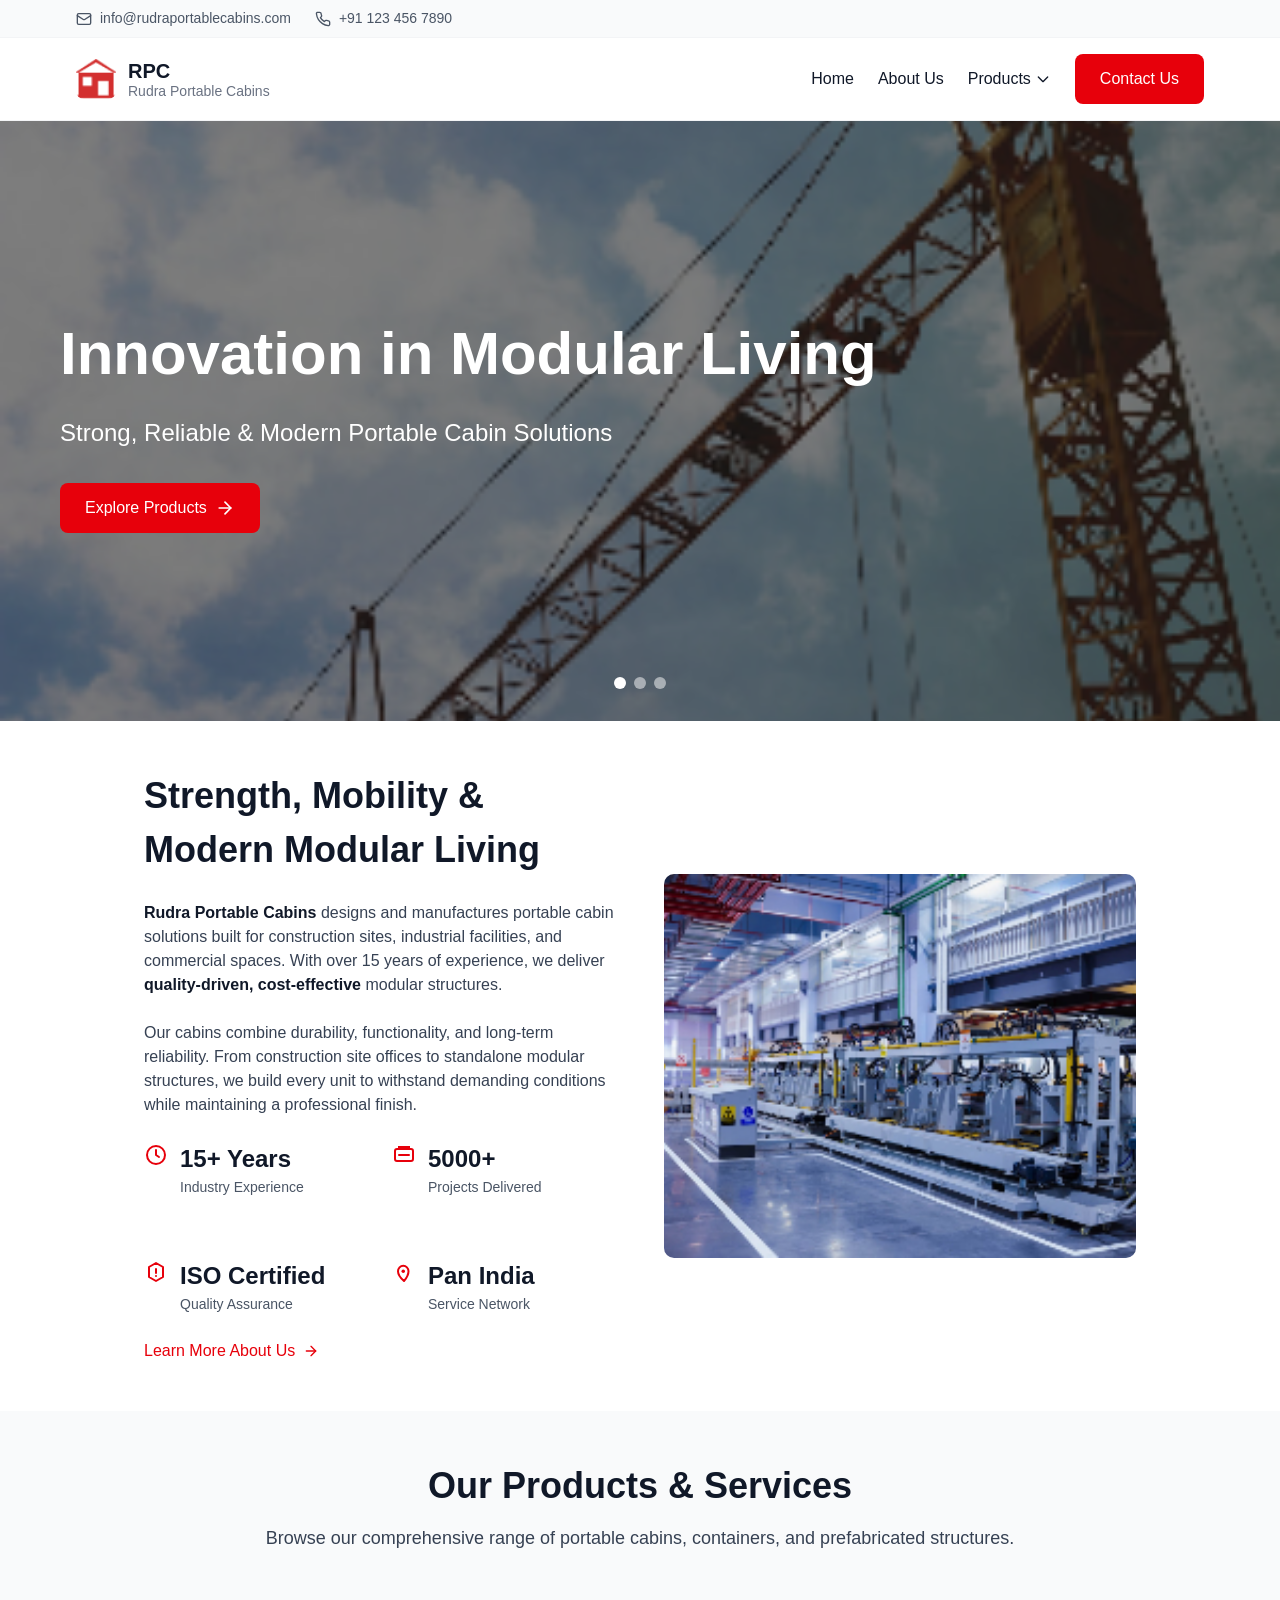
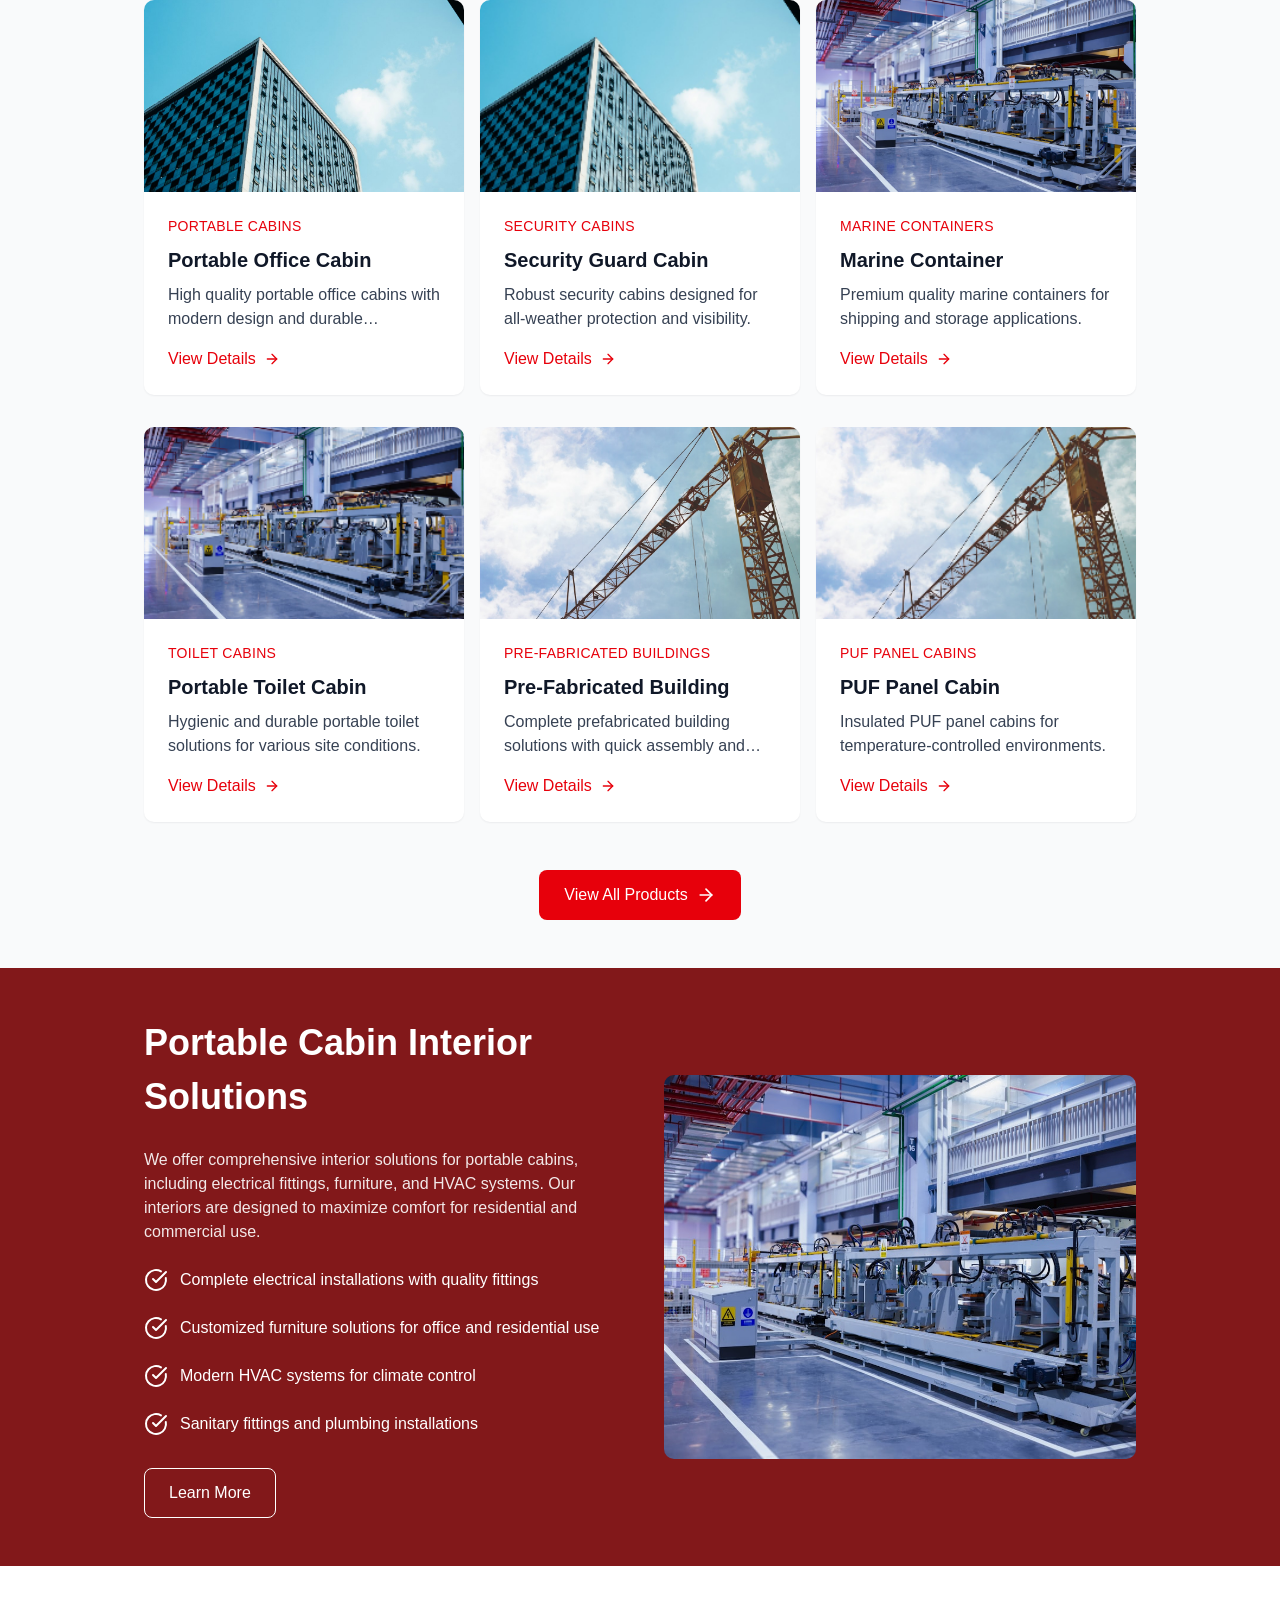
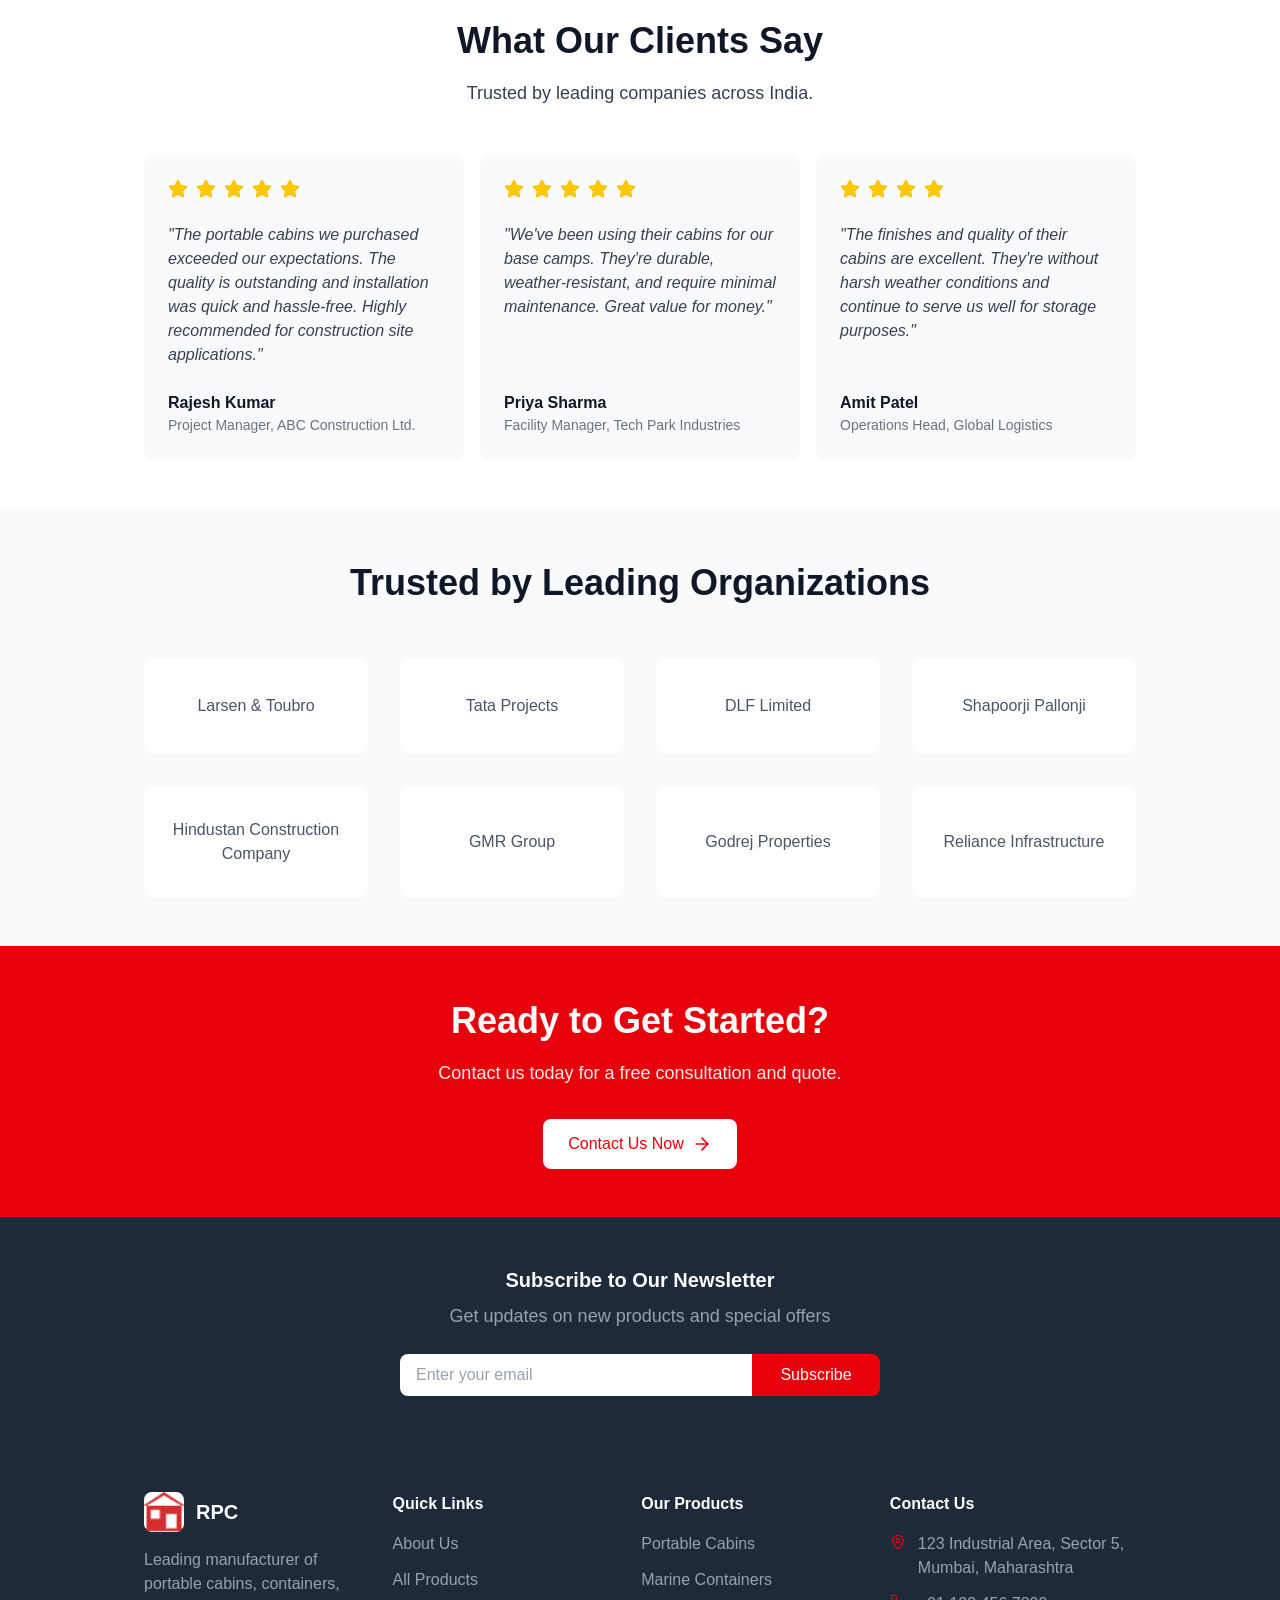
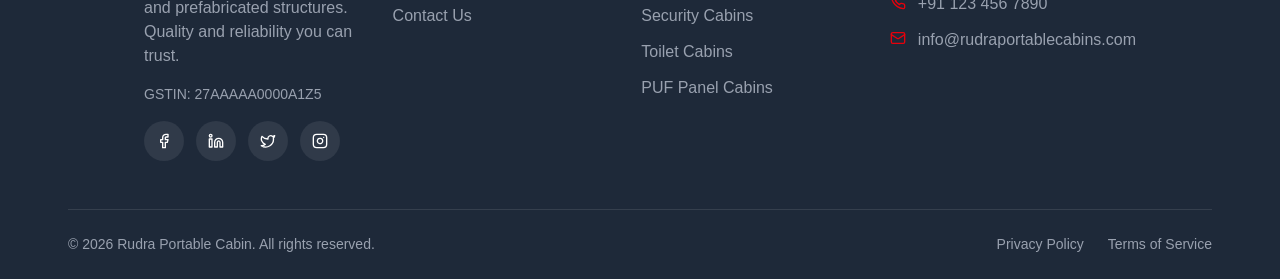
==== commit 258d28d5: "feat: implement mobile navigation toggle and improve accessibility - Added a mobile menu toggle func" ====
--- a/src/index.html
+++ b/src/index.html
@@ -1,5 +1,5 @@
-<!DOCTYPE html>
-<html lang="en">
+<!DOCTYPE html PUBLIC "-//W3C//DTD XHTML 1.0 Transitional//EN" "http://www.w3.org/TR/xhtml1/DTD/xhtml1-transitional.dtd">
+<html xmlns="http://www.w3.org/1999/xhtml" lang="en">
 <head>
 <meta charset="UTF-8" />
 <meta name="viewport" content="width=device-width, initial-scale=1.0" />
@@ -28,7 +28,7 @@
 </div>
 
 <!-- Main header / navigation -->
-<header class="site-header">
+<div class="site-header">
   <div class="site-header__inner">
     <a class="logo" href="index.html">
       <img class="logo__mark" src="assets/logo.png" alt="Rudra Portable Cabins logo" />
@@ -37,7 +37,15 @@
         <span class="logo__tagline">Rudra Portable Cabins</span>
       </span>
     </a>
-    <nav class="main-nav" aria-label="Primary">
+    <button class="mobile-menu-toggle" type="button" aria-expanded="false" aria-controls="main-navigation">
+      <span class="visually-hidden">Open navigation menu</span>
+      <svg class="icon" width="24" height="24" viewBox="0 0 24 24" fill="none" xmlns="http://www.w3.org/2000/svg" aria-hidden="true">
+        <path d="M4 7H20" stroke="currentColor" stroke-width="2" stroke-linecap="round"/>
+        <path d="M4 12H20" stroke="currentColor" stroke-width="2" stroke-linecap="round"/>
+        <path d="M4 17H20" stroke="currentColor" stroke-width="2" stroke-linecap="round"/>
+      </svg>
+    </button>
+    <div id="main-navigation" class="main-nav" role="navigation" aria-label="Primary">
       <a class="main-nav__link" href="index.html">Home</a>
       <a class="main-nav__link" href="#about">About Us</a>
       <a class="main-nav__link main-nav__link--dropdown" href="#products">
@@ -47,16 +55,16 @@
         </svg>
       </a>
       <a class="btn btn--primary" href="#contact">Contact Us</a>
-    </nav>
-  </div>
-</header>
-
-<main>
+    </div>
+  </div>
+</div>
+
+<div class="page-main">
 
   <!-- Hero carousel -->
-  <section class="hero" aria-roledescription="carousel" aria-label="Featured highlights">
+  <div class="hero" aria-roledescription="carousel" aria-label="Featured highlights">
     <div class="hero__slide is-active" style="background-image: url('assets/photo-1.jpeg');">
-      <div class="container hero__content">
+      <div class="hero__content">
         <h1 class="hero__title">Innovation in Modular Living</h1>
         <p class="hero__subtitle">Strong, Reliable &amp; Modern Portable Cabin Solutions</p>
         <a class="btn btn--primary" href="#products">
@@ -69,7 +77,7 @@
       </div>
     </div>
     <div class="hero__slide" style="background-image: url('assets/photo-3.jpeg');">
-      <div class="container hero__content">
+      <div class="hero__content">
         <h1 class="hero__title">Engineering Precision</h1>
         <p class="hero__subtitle">Built for Efficiency, Comfort &amp; Scalability</p>
         <a class="btn btn--primary" href="#about">
@@ -82,7 +90,7 @@
       </div>
     </div>
     <div class="hero__slide" style="background-image: url('assets/photo-4.jpeg');">
-      <div class="container hero__content">
+      <div class="hero__content">
         <h1 class="hero__title">Trusted Manufacturing Excellence</h1>
         <p class="hero__subtitle">15+ Years Delivering Modular Construction Solutions</p>
         <a class="btn btn--primary" href="#">
@@ -99,10 +107,10 @@
       <button class="hero__dot" type="button" aria-label="Go to slide 2" data-slide-index="1"></button>
       <button class="hero__dot" type="button" aria-label="Go to slide 3" data-slide-index="2"></button>
     </div>
-  </section>
+  </div>
 
   <!-- Intro section -->
-  <section class="intro" id="about">
+  <div class="intro" id="about">
     <div class="container intro__grid">
       <div class="intro__copy">
         <h2 class="intro__heading">Strength, Mobility &amp; Modern Modular Living</h2>
@@ -111,8 +119,8 @@
         <div class="stat-grid">
           <div class="stat">
             <svg class="icon" width="24" height="24" viewBox="0 0 24 24" fill="none" xmlns="http://www.w3.org/2000/svg" aria-hidden="true">
-              <path d="M21.801 10C22.2577 12.2413 21.9322 14.5714 20.8789 16.6018C19.8255 18.6322 18.1079 20.2401 16.0125 21.1573C13.9171 22.0746 11.5706 22.2458 9.3643 21.6424C7.15797 21.039 5.22519 19.6974 3.88828 17.8414C2.55136 15.9854 1.89112 13.7272 2.01766 11.4434C2.14421 9.15953 3.04988 6.98809 4.58365 5.29117C6.11742 3.59425 8.18658 2.47443 10.4461 2.11845C12.7056 1.76248 15.0188 2.19186 17 3.335" stroke="currentColor" stroke-width="2" stroke-linecap="round" stroke-linejoin="round"/>
-              <path d="M9 11L12 14L22 4" stroke="currentColor" stroke-width="2" stroke-linecap="round" stroke-linejoin="round"/>
+              <circle cx="12" cy="12" r="9" stroke="currentColor" stroke-width="2"/>
+              <path d="M12 7V12L15 14" stroke="currentColor" stroke-width="2" stroke-linecap="round" stroke-linejoin="round"/>
             </svg>
             <span>
               <span class="stat__number">15+ Years</span>
@@ -121,8 +129,9 @@
           </div>
           <div class="stat">
             <svg class="icon" width="24" height="24" viewBox="0 0 24 24" fill="none" xmlns="http://www.w3.org/2000/svg" aria-hidden="true">
-              <path d="M21.801 10C22.2577 12.2413 21.9322 14.5714 20.8789 16.6018C19.8255 18.6322 18.1079 20.2401 16.0125 21.1573C13.9171 22.0746 11.5706 22.2458 9.3643 21.6424C7.15797 21.039 5.22519 19.6974 3.88828 17.8414C2.55136 15.9854 1.89112 13.7272 2.01766 11.4434C2.14421 9.15953 3.04988 6.98809 4.58365 5.29117C6.11742 3.59425 8.18658 2.47443 10.4461 2.11845C12.7056 1.76248 15.0188 2.19186 17 3.335" stroke="currentColor" stroke-width="2" stroke-linecap="round" stroke-linejoin="round"/>
-              <path d="M9 11L12 14L22 4" stroke="currentColor" stroke-width="2" stroke-linecap="round" stroke-linejoin="round"/>
+              <rect x="3" y="6" width="18" height="12" rx="2" stroke="currentColor" stroke-width="2"/>
+              <path d="M7 6V4H17V6" stroke="currentColor" stroke-width="2" stroke-linecap="round"/>
+              <path d="M7 12H17" stroke="currentColor" stroke-width="2" stroke-linecap="round"/>
             </svg>
             <span>
               <span class="stat__number">5000+</span>
@@ -131,8 +140,9 @@
           </div>
           <div class="stat">
             <svg class="icon" width="24" height="24" viewBox="0 0 24 24" fill="none" xmlns="http://www.w3.org/2000/svg" aria-hidden="true">
-              <path d="M21.801 10C22.2577 12.2413 21.9322 14.5714 20.8789 16.6018C19.8255 18.6322 18.1079 20.2401 16.0125 21.1573C13.9171 22.0746 11.5706 22.2458 9.3643 21.6424C7.15797 21.039 5.22519 19.6974 3.88828 17.8414C2.55136 15.9854 1.89112 13.7272 2.01766 11.4434C2.14421 9.15953 3.04988 6.98809 4.58365 5.29117C6.11742 3.59425 8.18658 2.47443 10.4461 2.11845C12.7056 1.76248 15.0188 2.19186 17 3.335" stroke="currentColor" stroke-width="2" stroke-linecap="round" stroke-linejoin="round"/>
-              <path d="M9 11L12 14L22 4" stroke="currentColor" stroke-width="2" stroke-linecap="round" stroke-linejoin="round"/>
+              <path d="M12 3L5 7V17L12 21L19 17V7L12 3Z" stroke="currentColor" stroke-width="2" stroke-linejoin="round"/>
+              <path d="M12 9V13" stroke="currentColor" stroke-width="2" stroke-linecap="round"/>
+              <path d="M12 16H12.01" stroke="currentColor" stroke-width="2" stroke-linecap="round"/>
             </svg>
             <span>
               <span class="stat__number">ISO Certified</span>
@@ -141,8 +151,8 @@
           </div>
           <div class="stat">
             <svg class="icon" width="24" height="24" viewBox="0 0 24 24" fill="none" xmlns="http://www.w3.org/2000/svg" aria-hidden="true">
-              <path d="M21.801 10C22.2577 12.2413 21.9322 14.5714 20.8789 16.6018C19.8255 18.6322 18.1079 20.2401 16.0125 21.1573C13.9171 22.0746 11.5706 22.2458 9.3643 21.6424C7.15797 21.039 5.22519 19.6974 3.88828 17.8414C2.55136 15.9854 1.89112 13.7272 2.01766 11.4434C2.14421 9.15953 3.04988 6.98809 4.58365 5.29117C6.11742 3.59425 8.18658 2.47443 10.4461 2.11845C12.7056 1.76248 15.0188 2.19186 17 3.335" stroke="currentColor" stroke-width="2" stroke-linecap="round" stroke-linejoin="round"/>
-              <path d="M9 11L12 14L22 4" stroke="currentColor" stroke-width="2" stroke-linecap="round" stroke-linejoin="round"/>
+              <path d="M12 21C12 21 6 15.8421 6 11.25C6 8.149 8.385 5.75 11.25 5.75C14.115 5.75 16.5 8.149 16.5 11.25C16.5 15.8421 12 21 12 21Z" stroke="currentColor" stroke-width="2" stroke-linejoin="round"/>
+              <circle cx="11.25" cy="11.25" r="1.75" fill="currentColor"/>
             </svg>
             <span>
               <span class="stat__number">Pan India</span>
@@ -162,10 +172,10 @@
         <img class="intro__image" src="assets/photo-2.jpeg" alt="Modular cabin production line inside our manufacturing facility" />
       </div>
     </div>
-  </section>
+  </div>
 
   <!-- Products & Services grid -->
-  <section class="products" id="products">
+  <div class="products" id="products">
     <div class="container">
       <div class="section-heading">
         <h2 class="section-heading__title">Our Products &amp; Services</h2>
@@ -173,7 +183,7 @@
       </div>
       <div class="product-grid">
 
-        <article class="product-card">
+        <div class="product-card">
           <img class="product-card__image" src="assets/photo-4.jpeg" alt="Portable office cabin exterior" />
           <div class="product-card__body">
             <span class="product-card__eyebrow">Portable Cabins</span>
@@ -187,9 +197,9 @@
               </svg>
             </a>
           </div>
-        </article>
-
-        <article class="product-card">
+        </div>
+
+        <div class="product-card">
           <img class="product-card__image" src="assets/photo-6.jpeg" alt="Security guard cabin unit" />
           <div class="product-card__body">
             <span class="product-card__eyebrow">Security Cabins</span>
@@ -203,9 +213,9 @@
               </svg>
             </a>
           </div>
-        </article>
-
-        <article class="product-card">
+        </div>
+
+        <div class="product-card">
           <img class="product-card__image" src="assets/photo-3.jpeg" alt="Marine shipping container unit" />
           <div class="product-card__body">
             <span class="product-card__eyebrow">Marine Containers</span>
@@ -219,9 +229,9 @@
               </svg>
             </a>
           </div>
-        </article>
-
-        <article class="product-card">
+        </div>
+
+        <div class="product-card">
           <img class="product-card__image" src="assets/photo-2.jpeg" alt="Portable toilet cabin unit" />
           <div class="product-card__body">
             <span class="product-card__eyebrow">Toilet Cabins</span>
@@ -235,9 +245,9 @@
               </svg>
             </a>
           </div>
-        </article>
-
-        <article class="product-card">
+        </div>
+
+        <div class="product-card">
           <img class="product-card__image" src="assets/photo-5.jpeg" alt="Pre-fabricated building structure" />
           <div class="product-card__body">
             <span class="product-card__eyebrow">Pre-Fabricated Buildings</span>
@@ -251,9 +261,9 @@
               </svg>
             </a>
           </div>
-        </article>
-
-        <article class="product-card">
+        </div>
+
+        <div class="product-card">
           <img class="product-card__image" src="assets/photo-1.jpeg" alt="PUF panel cabin unit" />
           <div class="product-card__body">
             <span class="product-card__eyebrow">PUF Panel Cabins</span>
@@ -267,7 +277,7 @@
               </svg>
             </a>
           </div>
-        </article>
+        </div>
 
       </div>
       <div class="products__cta">
@@ -280,10 +290,10 @@
         </a>
       </div>
     </div>
-  </section>
+  </div>
 
   <!-- Interior Solutions -->
-  <section class="interior">
+  <div class="interior">
     <div class="container interior__grid">
       <div class="interior__copy">
         <h2 class="interior__heading">Portable Cabin Interior Solutions</h2>
@@ -324,10 +334,10 @@
         <img class="interior__image" src="assets/photo-3.jpeg" alt="Interior fit-out of a portable cabin facility" />
       </div>
     </div>
-  </section>
+  </div>
 
   <!-- Testimonials -->
-  <section class="testimonials">
+  <div class="testimonials">
     <div class="container">
       <div class="section-heading">
         <h2 class="section-heading__title">What Our Clients Say</h2>
@@ -335,7 +345,7 @@
       </div>
       <div class="testimonial-grid">
 
-        <article class="testimonial-card">
+        <div class="testimonial-card">
           <div class="testimonial-card__stars">
             <svg class="icon" width="20" height="20" viewBox="0 0 20 20" xmlns="http://www.w3.org/2000/svg" aria-hidden="true"><path d="M9.60419 1.91241C9.64071 1.83863 9.69713 1.77652 9.76707 1.7331C9.83701 1.68968 9.9177 1.66667 10 1.66667C10.0824 1.66667 10.163 1.68968 10.233 1.7331C10.3029 1.77652 10.3593 1.83863 10.3959 1.91241L12.3209 5.81158C12.4477 6.06822 12.6349 6.29025 12.8664 6.45862C13.0979 6.62699 13.3668 6.73667 13.65 6.77824L17.955 7.40824C18.0366 7.42006 18.1132 7.45447 18.1763 7.50758C18.2393 7.56068 18.2862 7.63037 18.3117 7.70875C18.3372 7.78713 18.3403 7.87108 18.3205 7.95111C18.3008 8.03113 18.259 8.10404 18.2 8.16158L15.0867 11.1932C14.8814 11.3933 14.7278 11.6403 14.6391 11.9129C14.5504 12.1856 14.5292 12.4757 14.5775 12.7582L15.3125 17.0416C15.3269 17.1231 15.3181 17.207 15.2871 17.2838C15.2561 17.3606 15.2041 17.4271 15.1371 17.4757C15.0702 17.5244 14.9908 17.5532 14.9082 17.559C14.8257 17.5647 14.7431 17.5472 14.67 17.5082L10.8217 15.4849C10.5681 15.3518 10.286 15.2822 9.99961 15.2822C9.71321 15.2822 9.43109 15.3518 9.17752 15.4849L5.33002 17.5082C5.25697 17.5469 5.17452 17.5643 5.09207 17.5585C5.00961 17.5526 4.93046 17.5237 4.8636 17.4751C4.79675 17.4265 4.74489 17.3601 4.71391 17.2834C4.68292 17.2068 4.67407 17.123 4.68836 17.0416L5.42252 12.7591C5.47102 12.4764 5.45001 12.1861 5.36131 11.9133C5.2726 11.6405 5.11887 11.3934 4.91336 11.1932L1.80002 8.16241C1.74052 8.10494 1.69835 8.03191 1.67833 7.95164C1.6583 7.87137 1.66122 7.78709 1.68676 7.7084C1.71229 7.62971 1.75941 7.55978 1.82276 7.50656C1.8861 7.45335 1.96311 7.41899 2.04502 7.40741L6.34919 6.77824C6.63274 6.73699 6.90202 6.62746 7.13384 6.45907C7.36567 6.29068 7.55311 6.06847 7.68002 5.81158L9.60419 1.91241Z" fill="currentColor" stroke="currentColor" stroke-width="1.66667" stroke-linecap="round" stroke-linejoin="round"/></svg>
             <svg class="icon" width="20" height="20" viewBox="0 0 20 20" xmlns="http://www.w3.org/2000/svg" aria-hidden="true"><path d="M9.60419 1.91241C9.64071 1.83863 9.69713 1.77652 9.76707 1.7331C9.83701 1.68968 9.9177 1.66667 10 1.66667C10.0824 1.66667 10.163 1.68968 10.233 1.7331C10.3029 1.77652 10.3593 1.83863 10.3959 1.91241L12.3209 5.81158C12.4477 6.06822 12.6349 6.29025 12.8664 6.45862C13.0979 6.62699 13.3668 6.73667 13.65 6.77824L17.955 7.40824C18.0366 7.42006 18.1132 7.45447 18.1763 7.50758C18.2393 7.56068 18.2862 7.63037 18.3117 7.70875C18.3372 7.78713 18.3403 7.87108 18.3205 7.95111C18.3008 8.03113 18.259 8.10404 18.2 8.16158L15.0867 11.1932C14.8814 11.3933 14.7278 11.6403 14.6391 11.9129C14.5504 12.1856 14.5292 12.4757 14.5775 12.7582L15.3125 17.0416C15.3269 17.1231 15.3181 17.207 15.2871 17.2838C15.2561 17.3606 15.2041 17.4271 15.1371 17.4757C15.0702 17.5244 14.9908 17.5532 14.9082 17.559C14.8257 17.5647 14.7431 17.5472 14.67 17.5082L10.8217 15.4849C10.5681 15.3518 10.286 15.2822 9.99961 15.2822C9.71321 15.2822 9.43109 15.3518 9.17752 15.4849L5.33002 17.5082C5.25697 17.5469 5.17452 17.5643 5.09207 17.5585C5.00961 17.5526 4.93046 17.5237 4.8636 17.4751C4.79675 17.4265 4.74489 17.3601 4.71391 17.2834C4.68292 17.2068 4.67407 17.123 4.68836 17.0416L5.42252 12.7591C5.47102 12.4764 5.45001 12.1861 5.36131 11.9133C5.2726 11.6405 5.11887 11.3934 4.91336 11.1932L1.80002 8.16241C1.74052 8.10494 1.69835 8.03191 1.67833 7.95164C1.6583 7.87137 1.66122 7.78709 1.68676 7.7084C1.71229 7.62971 1.75941 7.55978 1.82276 7.50656C1.8861 7.45335 1.96311 7.41899 2.04502 7.40741L6.34919 6.77824C6.63274 6.73699 6.90202 6.62746 7.13384 6.45907C7.36567 6.29068 7.55311 6.06847 7.68002 5.81158L9.60419 1.91241Z" fill="currentColor" stroke="currentColor" stroke-width="1.66667" stroke-linecap="round" stroke-linejoin="round"/></svg>
@@ -348,9 +358,9 @@
             <div class="testimonial-card__name">Rajesh Kumar</div>
             <div class="testimonial-card__role">Project Manager, ABC Construction Ltd.</div>
           </div>
-        </article>
-
-        <article class="testimonial-card">
+        </div>
+
+        <div class="testimonial-card">
           <div class="testimonial-card__stars">
             <svg class="icon" width="20" height="20" viewBox="0 0 20 20" xmlns="http://www.w3.org/2000/svg" aria-hidden="true"><path d="M9.60419 1.91241C9.64071 1.83863 9.69713 1.77652 9.76707 1.7331C9.83701 1.68968 9.9177 1.66667 10 1.66667C10.0824 1.66667 10.163 1.68968 10.233 1.7331C10.3029 1.77652 10.3593 1.83863 10.3959 1.91241L12.3209 5.81158C12.4477 6.06822 12.6349 6.29025 12.8664 6.45862C13.0979 6.62699 13.3668 6.73667 13.65 6.77824L17.955 7.40824C18.0366 7.42006 18.1132 7.45447 18.1763 7.50758C18.2393 7.56068 18.2862 7.63037 18.3117 7.70875C18.3372 7.78713 18.3403 7.87108 18.3205 7.95111C18.3008 8.03113 18.259 8.10404 18.2 8.16158L15.0867 11.1932C14.8814 11.3933 14.7278 11.6403 14.6391 11.9129C14.5504 12.1856 14.5292 12.4757 14.5775 12.7582L15.3125 17.0416C15.3269 17.1231 15.3181 17.207 15.2871 17.2838C15.2561 17.3606 15.2041 17.4271 15.1371 17.4757C15.0702 17.5244 14.9908 17.5532 14.9082 17.559C14.8257 17.5647 14.7431 17.5472 14.67 17.5082L10.8217 15.4849C10.5681 15.3518 10.286 15.2822 9.99961 15.2822C9.71321 15.2822 9.43109 15.3518 9.17752 15.4849L5.33002 17.5082C5.25697 17.5469 5.17452 17.5643 5.09207 17.5585C5.00961 17.5526 4.93046 17.5237 4.8636 17.4751C4.79675 17.4265 4.74489 17.3601 4.71391 17.2834C4.68292 17.2068 4.67407 17.123 4.68836 17.0416L5.42252 12.7591C5.47102 12.4764 5.45001 12.1861 5.36131 11.9133C5.2726 11.6405 5.11887 11.3934 4.91336 11.1932L1.80002 8.16241C1.74052 8.10494 1.69835 8.03191 1.67833 7.95164C1.6583 7.87137 1.66122 7.78709 1.68676 7.7084C1.71229 7.62971 1.75941 7.55978 1.82276 7.50656C1.8861 7.45335 1.96311 7.41899 2.04502 7.40741L6.34919 6.77824C6.63274 6.73699 6.90202 6.62746 7.13384 6.45907C7.36567 6.29068 7.55311 6.06847 7.68002 5.81158L9.60419 1.91241Z" fill="currentColor" stroke="currentColor" stroke-width="1.66667" stroke-linecap="round" stroke-linejoin="round"/></svg>
             <svg class="icon" width="20" height="20" viewBox="0 0 20 20" xmlns="http://www.w3.org/2000/svg" aria-hidden="true"><path d="M9.60419 1.91241C9.64071 1.83863 9.69713 1.77652 9.76707 1.7331C9.83701 1.68968 9.9177 1.66667 10 1.66667C10.0824 1.66667 10.163 1.68968 10.233 1.7331C10.3029 1.77652 10.3593 1.83863 10.3959 1.91241L12.3209 5.81158C12.4477 6.06822 12.6349 6.29025 12.8664 6.45862C13.0979 6.62699 13.3668 6.73667 13.65 6.77824L17.955 7.40824C18.0366 7.42006 18.1132 7.45447 18.1763 7.50758C18.2393 7.56068 18.2862 7.63037 18.3117 7.70875C18.3372 7.78713 18.3403 7.87108 18.3205 7.95111C18.3008 8.03113 18.259 8.10404 18.2 8.16158L15.0867 11.1932C14.8814 11.3933 14.7278 11.6403 14.6391 11.9129C14.5504 12.1856 14.5292 12.4757 14.5775 12.7582L15.3125 17.0416C15.3269 17.1231 15.3181 17.207 15.2871 17.2838C15.2561 17.3606 15.2041 17.4271 15.1371 17.4757C15.0702 17.5244 14.9908 17.5532 14.9082 17.559C14.8257 17.5647 14.7431 17.5472 14.67 17.5082L10.8217 15.4849C10.5681 15.3518 10.286 15.2822 9.99961 15.2822C9.71321 15.2822 9.43109 15.3518 9.17752 15.4849L5.33002 17.5082C5.25697 17.5469 5.17452 17.5643 5.09207 17.5585C5.00961 17.5526 4.93046 17.5237 4.8636 17.4751C4.79675 17.4265 4.74489 17.3601 4.71391 17.2834C4.68292 17.2068 4.67407 17.123 4.68836 17.0416L5.42252 12.7591C5.47102 12.4764 5.45001 12.1861 5.36131 11.9133C5.2726 11.6405 5.11887 11.3934 4.91336 11.1932L1.80002 8.16241C1.74052 8.10494 1.69835 8.03191 1.67833 7.95164C1.6583 7.87137 1.66122 7.78709 1.68676 7.7084C1.71229 7.62971 1.75941 7.55978 1.82276 7.50656C1.8861 7.45335 1.96311 7.41899 2.04502 7.40741L6.34919 6.77824C6.63274 6.73699 6.90202 6.62746 7.13384 6.45907C7.36567 6.29068 7.55311 6.06847 7.68002 5.81158L9.60419 1.91241Z" fill="currentColor" stroke="currentColor" stroke-width="1.66667" stroke-linecap="round" stroke-linejoin="round"/></svg>
@@ -363,9 +373,9 @@
             <div class="testimonial-card__name">Priya Sharma</div>
             <div class="testimonial-card__role">Facility Manager, Tech Park Industries</div>
           </div>
-        </article>
-
-        <article class="testimonial-card">
+        </div>
+
+        <div class="testimonial-card">
           <div class="testimonial-card__stars">
             <svg class="icon" width="20" height="20" viewBox="0 0 20 20" xmlns="http://www.w3.org/2000/svg" aria-hidden="true"><path d="M9.60419 1.91241C9.64071 1.83863 9.69713 1.77652 9.76707 1.7331C9.83701 1.68968 9.9177 1.66667 10 1.66667C10.0824 1.66667 10.163 1.68968 10.233 1.7331C10.3029 1.77652 10.3593 1.83863 10.3959 1.91241L12.3209 5.81158C12.4477 6.06822 12.6349 6.29025 12.8664 6.45862C13.0979 6.62699 13.3668 6.73667 13.65 6.77824L17.955 7.40824C18.0366 7.42006 18.1132 7.45447 18.1763 7.50758C18.2393 7.56068 18.2862 7.63037 18.3117 7.70875C18.3372 7.78713 18.3403 7.87108 18.3205 7.95111C18.3008 8.03113 18.259 8.10404 18.2 8.16158L15.0867 11.1932C14.8814 11.3933 14.7278 11.6403 14.6391 11.9129C14.5504 12.1856 14.5292 12.4757 14.5775 12.7582L15.3125 17.0416C15.3269 17.1231 15.3181 17.207 15.2871 17.2838C15.2561 17.3606 15.2041 17.4271 15.1371 17.4757C15.0702 17.5244 14.9908 17.5532 14.9082 17.559C14.8257 17.5647 14.7431 17.5472 14.67 17.5082L10.8217 15.4849C10.5681 15.3518 10.286 15.2822 9.99961 15.2822C9.71321 15.2822 9.43109 15.3518 9.17752 15.4849L5.33002 17.5082C5.25697 17.5469 5.17452 17.5643 5.09207 17.5585C5.00961 17.5526 4.93046 17.5237 4.8636 17.4751C4.79675 17.4265 4.74489 17.3601 4.71391 17.2834C4.68292 17.2068 4.67407 17.123 4.68836 17.0416L5.42252 12.7591C5.47102 12.4764 5.45001 12.1861 5.36131 11.9133C5.2726 11.6405 5.11887 11.3934 4.91336 11.1932L1.80002 8.16241C1.74052 8.10494 1.69835 8.03191 1.67833 7.95164C1.6583 7.87137 1.66122 7.78709 1.68676 7.7084C1.71229 7.62971 1.75941 7.55978 1.82276 7.50656C1.8861 7.45335 1.96311 7.41899 2.04502 7.40741L6.34919 6.77824C6.63274 6.73699 6.90202 6.62746 7.13384 6.45907C7.36567 6.29068 7.55311 6.06847 7.68002 5.81158L9.60419 1.91241Z" fill="currentColor" stroke="currentColor" stroke-width="1.66667" stroke-linecap="round" stroke-linejoin="round"/></svg>
             <svg class="icon" width="20" height="20" viewBox="0 0 20 20" xmlns="http://www.w3.org/2000/svg" aria-hidden="true"><path d="M9.60419 1.91241C9.64071 1.83863 9.69713 1.77652 9.76707 1.7331C9.83701 1.68968 9.9177 1.66667 10 1.66667C10.0824 1.66667 10.163 1.68968 10.233 1.7331C10.3029 1.77652 10.3593 1.83863 10.3959 1.91241L12.3209 5.81158C12.4477 6.06822 12.6349 6.29025 12.8664 6.45862C13.0979 6.62699 13.3668 6.73667 13.65 6.77824L17.955 7.40824C18.0366 7.42006 18.1132 7.45447 18.1763 7.50758C18.2393 7.56068 18.2862 7.63037 18.3117 7.70875C18.3372 7.78713 18.3403 7.87108 18.3205 7.95111C18.3008 8.03113 18.259 8.10404 18.2 8.16158L15.0867 11.1932C14.8814 11.3933 14.7278 11.6403 14.6391 11.9129C14.5504 12.1856 14.5292 12.4757 14.5775 12.7582L15.3125 17.0416C15.3269 17.1231 15.3181 17.207 15.2871 17.2838C15.2561 17.3606 15.2041 17.4271 15.1371 17.4757C15.0702 17.5244 14.9908 17.5532 14.9082 17.559C14.8257 17.5647 14.7431 17.5472 14.67 17.5082L10.8217 15.4849C10.5681 15.3518 10.286 15.2822 9.99961 15.2822C9.71321 15.2822 9.43109 15.3518 9.17752 15.4849L5.33002 17.5082C5.25697 17.5469 5.17452 17.5643 5.09207 17.5585C5.00961 17.5526 4.93046 17.5237 4.8636 17.4751C4.79675 17.4265 4.74489 17.3601 4.71391 17.2834C4.68292 17.2068 4.67407 17.123 4.68836 17.0416L5.42252 12.7591C5.47102 12.4764 5.45001 12.1861 5.36131 11.9133C5.2726 11.6405 5.11887 11.3934 4.91336 11.1932L1.80002 8.16241C1.74052 8.10494 1.69835 8.03191 1.67833 7.95164C1.6583 7.87137 1.66122 7.78709 1.68676 7.7084C1.71229 7.62971 1.75941 7.55978 1.82276 7.50656C1.8861 7.45335 1.96311 7.41899 2.04502 7.40741L6.34919 6.77824C6.63274 6.73699 6.90202 6.62746 7.13384 6.45907C7.36567 6.29068 7.55311 6.06847 7.68002 5.81158L9.60419 1.91241Z" fill="currentColor" stroke="currentColor" stroke-width="1.66667" stroke-linecap="round" stroke-linejoin="round"/></svg>
@@ -377,14 +387,14 @@
             <div class="testimonial-card__name">Amit Patel</div>
             <div class="testimonial-card__role">Operations Head, Global Logistics</div>
           </div>
-        </article>
-
-      </div>
-    </div>
-  </section>
+        </div>
+
+      </div>
+    </div>
+  </div>
 
   <!-- Trusted by Leading Organizations -->
-  <section class="trusted">
+  <div class="trusted">
     <div class="container">
       <div class="section-heading">
         <h2 class="section-heading__title">Trusted by Leading Organizations</h2>
@@ -400,10 +410,10 @@
         <div class="trusted-grid__item">Reliance Infrastructure</div>
       </div>
     </div>
-  </section>
+  </div>
 
   <!-- CTA banner -->
-  <section class="cta" id="contact">
+  <div class="cta" id="contact">
     <div class="container">
       <h2 class="cta__heading">Ready to Get Started?</h2>
       <p class="cta__paragraph">Contact us today for a free consultation and quote.</p>
@@ -415,24 +425,24 @@
         </svg>
       </a>
     </div>
-  </section>
+  </div>
 
   <!-- Newsletter strip -->
-  <section class="newsletter">
+  <div class="newsletter">
     <div class="container">
       <h3 class="newsletter__heading">Subscribe to Our Newsletter</h3>
       <p class="newsletter__subtitle">Get updates on new products and special offers</p>
       <form class="newsletter-form" id="newsletter-form">
-        <input class="newsletter-form__input" type="email" name="email" placeholder="Enter your email" required aria-label="Email address" />
+        <input class="newsletter-form__input" type="email" name="email" placeholder="Enter your email" required="required" aria-label="Email address" />
         <button class="newsletter-form__submit" type="submit">Subscribe</button>
       </form>
     </div>
-  </section>
-
-</main>
+  </div>
+
+</div>
 
 <!-- Footer -->
-<footer class="site-footer">
+<div class="site-footer">
   <div class="container footer-grid">
     <div class="footer-brand">
       <div class="footer-brand__logo">
@@ -515,13 +525,13 @@
   </div>
 
   <div class="container footer-bottom">
-    <span>&copy; 2026 Rudra Portable Cabin. All rights reserved.</span>
+    <span>&#169; 2026 Rudra Portable Cabin. All rights reserved.</span>
     <div class="footer-bottom__links">
       <a href="#">Privacy Policy</a>
       <a href="#">Terms of Service</a>
     </div>
   </div>
-</footer>
+</div>
 
 <script src="script.js"></script>
 </body>
--- a/src/style.css
+++ b/src/style.css
@@ -113,7 +113,7 @@
 .container {
   max-width: var(--content-max-width);
   margin: 0 auto;
-  padding: 0 var(--space-2xl);
+  padding: 0 76px;
 }
 
 .visually-hidden {
@@ -187,13 +187,14 @@
 .topbar {
   background-color: var(--color-surface);
   border-bottom: 1px solid var(--color-surface-alt);
+  padding: var(--space-xs) 76px;
 }
 
 .topbar__inner {
   display: flex;
   align-items: center;
   gap: var(--space-lg);
-  padding: var(--space-xs) var(--space-2xl);
+  padding: 0;
   max-width: var(--content-max-width);
   margin: 0 auto;
   font-size: var(--text-xs);
@@ -215,6 +216,7 @@
 .site-header {
   background-color: var(--color-white);
   border-bottom: 1px solid var(--color-surface-alt);
+  padding: 0 76px;
 }
 
 .site-header__inner {
@@ -222,7 +224,7 @@
   align-items: center;
   justify-content: space-between;
   min-height: 48px;
-  padding: var(--space-md) var(--space-2xl);
+  padding: var(--space-md) 0;
   max-width: var(--content-max-width);
   margin: 0 auto;
 }
@@ -262,6 +264,23 @@
   display: flex;
   align-items: center;
   gap: var(--space-lg);
+}
+
+.mobile-menu-toggle {
+  display: none;
+  align-items: center;
+  justify-content: center;
+  width: 44px;
+  height: 44px;
+  border: 1px solid transparent;
+  border-radius: var(--radius-full);
+  background: transparent;
+  color: var(--color-text);
+}
+
+.mobile-menu-toggle:focus {
+  outline: 2px solid var(--color-primary);
+  outline-offset: 3px;
 }
 
 .main-nav__link {
@@ -392,7 +411,8 @@
 .stat-grid {
   display: grid;
   grid-template-columns: 1fr 1fr;
-  gap: var(--space-xl) var(--space-lg);
+  row-gap: 60px;
+  column-gap: var(--space-lg);
   margin-bottom: var(--space-lg);
 }
 
@@ -879,8 +899,37 @@
     gap: var(--space-sm);
   }
 
+  .mobile-menu-toggle {
+    display: inline-flex;
+  }
+
+  .site-header__inner {
+    justify-content: space-between;
+    position: relative;
+  }
+
   .main-nav {
     display: none;
+    position: absolute;
+    top: 100%;
+    left: var(--space-lg);
+    right: var(--space-lg);
+    background-color: var(--color-white);
+    border: 1px solid rgba(16, 24, 40, 0.08);
+    border-radius: var(--radius-md);
+    padding: var(--space-lg);
+    box-shadow: 0 24px 50px rgba(16, 24, 40, 0.08);
+    flex-direction: column;
+    gap: var(--space-sm);
+    z-index: 10;
+  }
+
+  .main-nav.is-open {
+    display: flex;
+  }
+
+  .main-nav__link {
+    width: 100%;
   }
 
   .site-header__inner {
